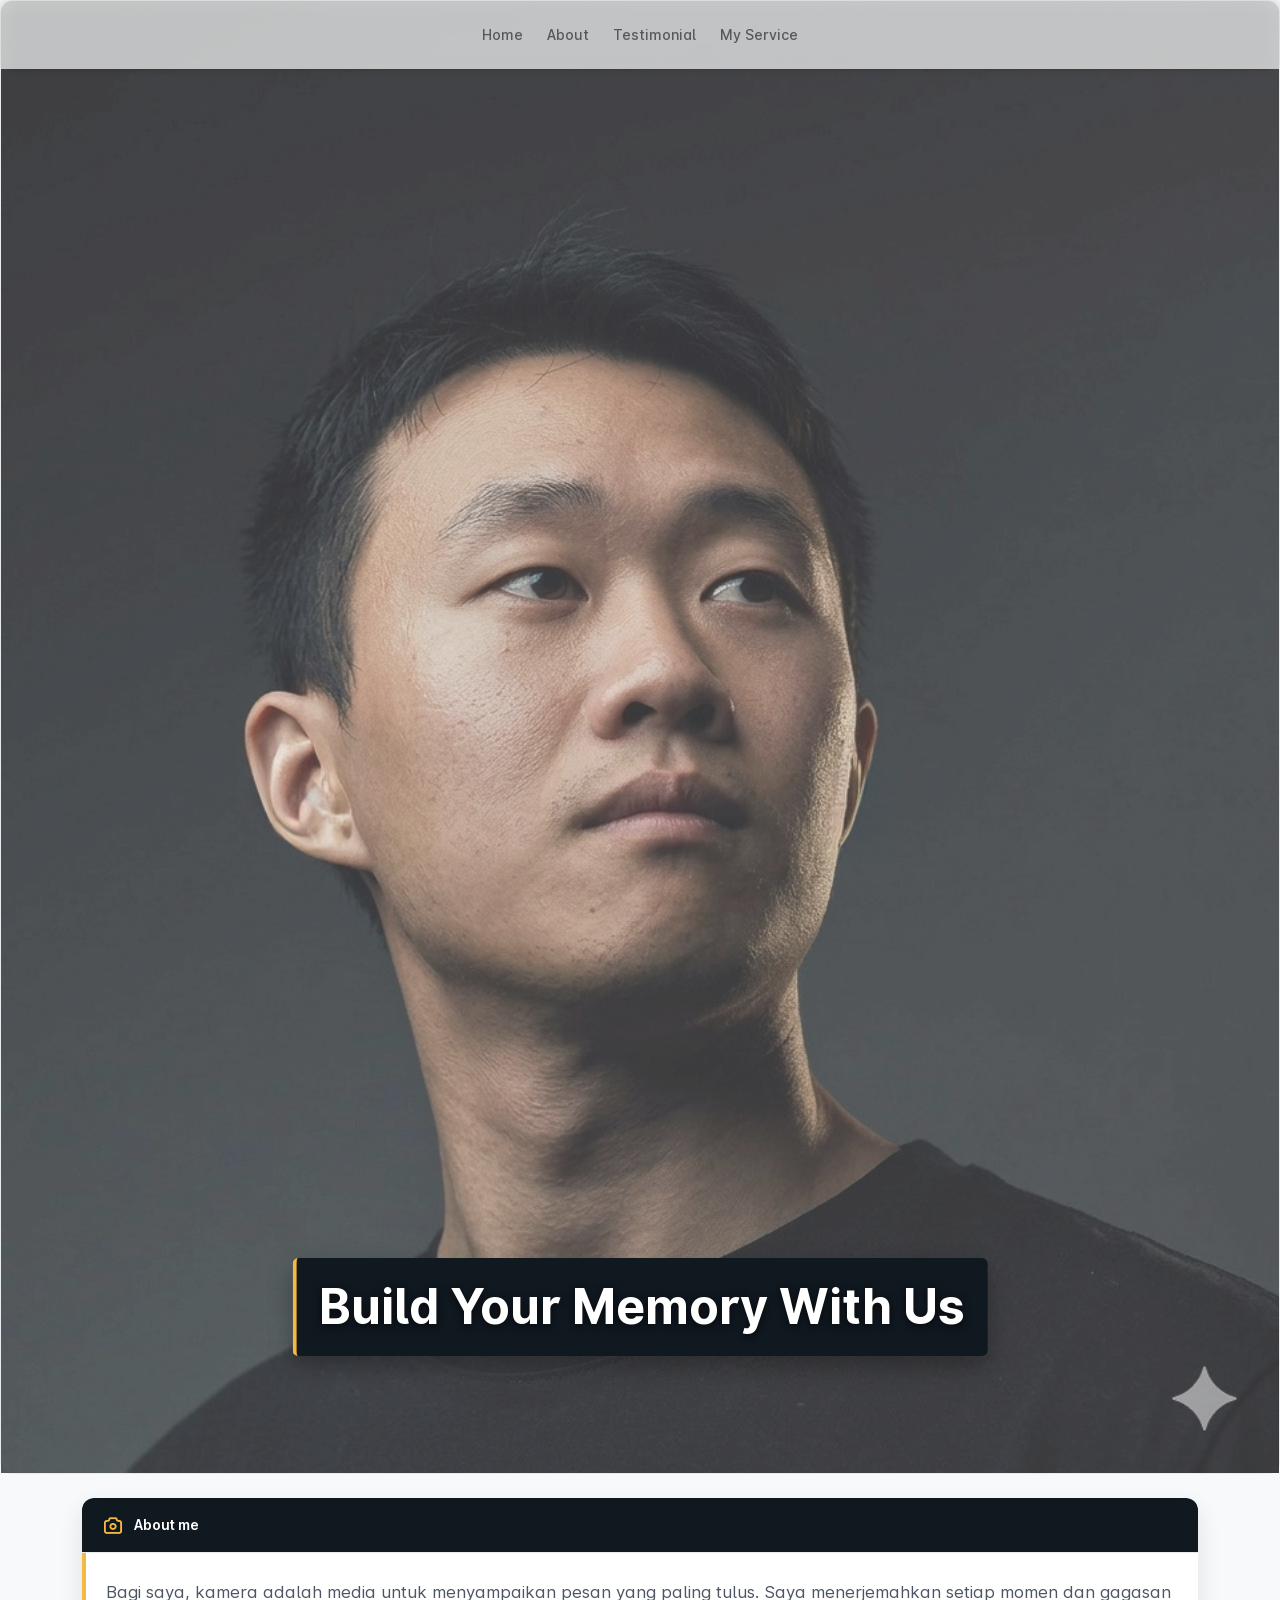
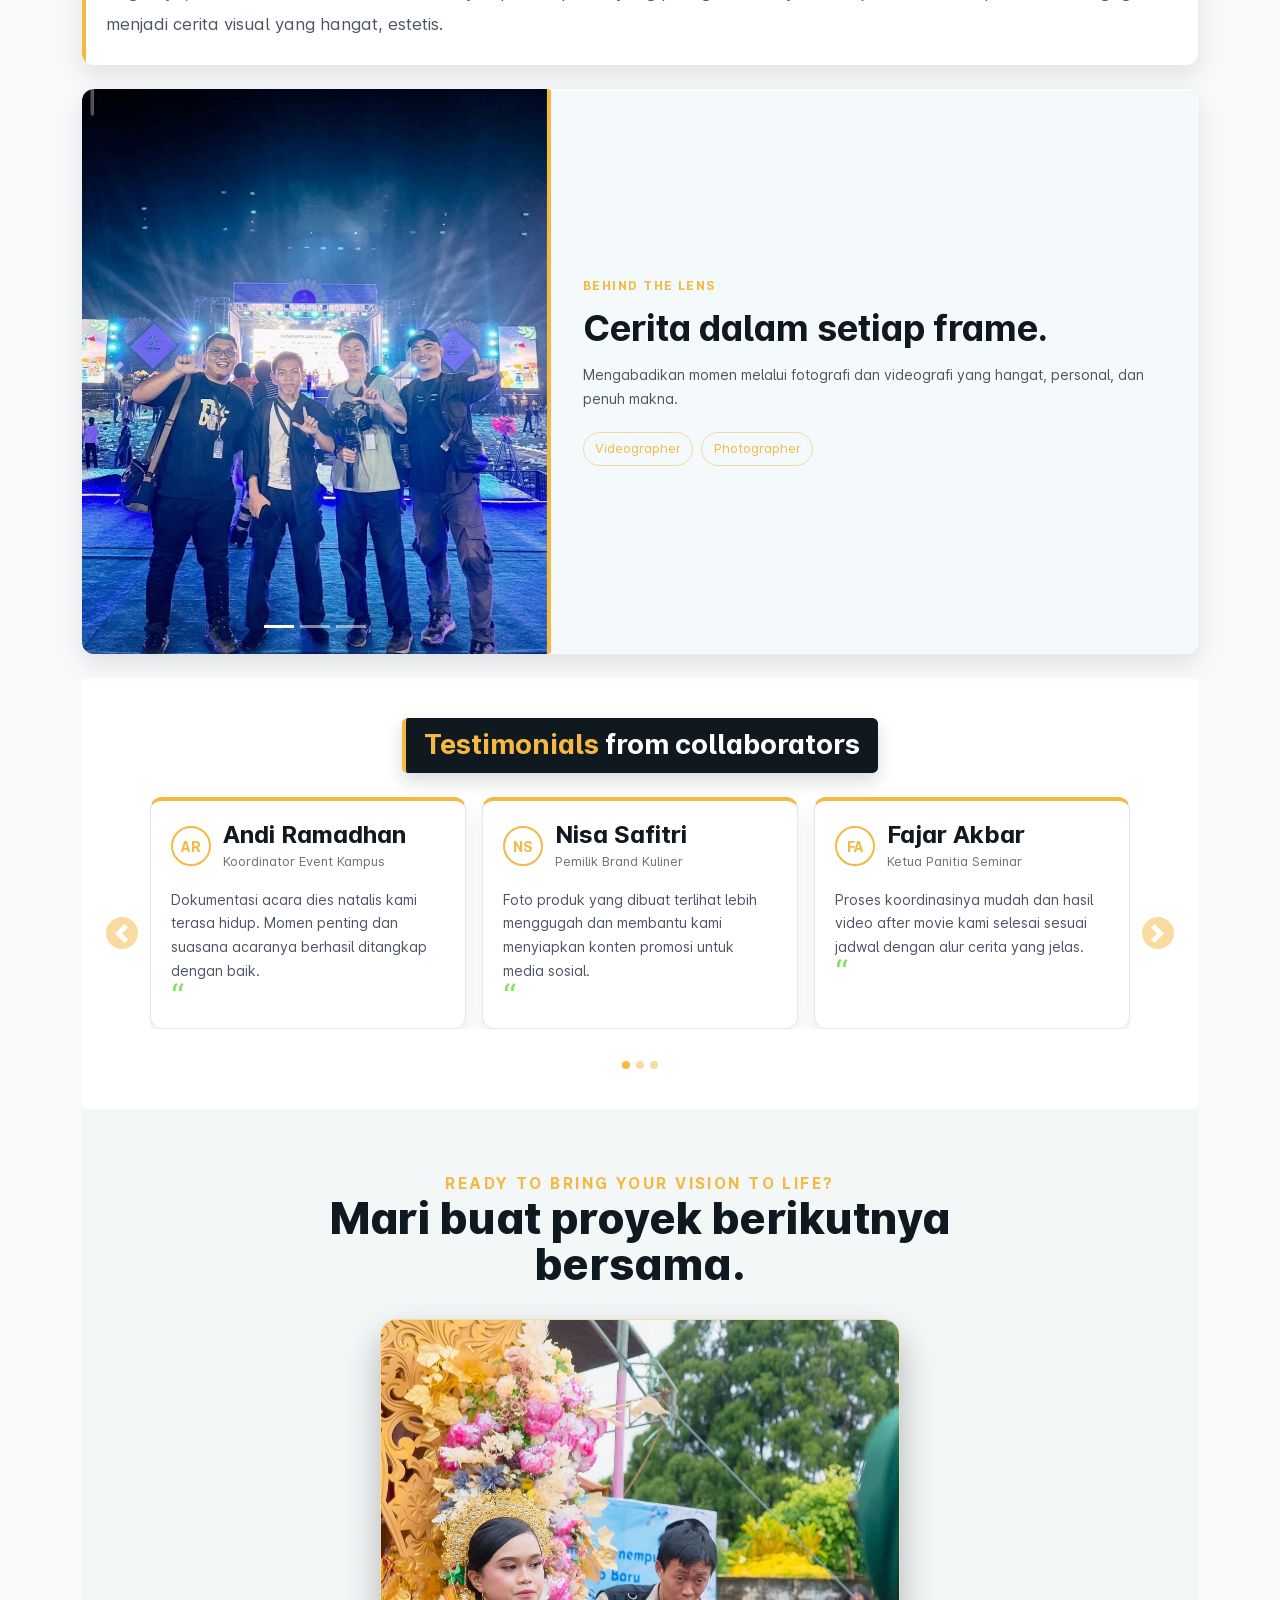
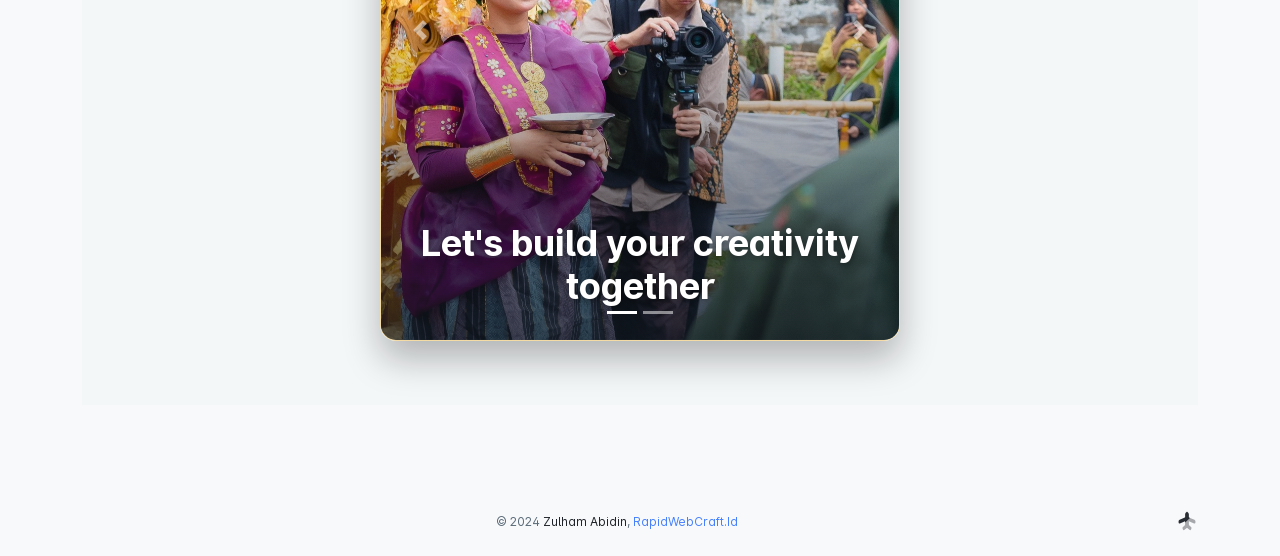
==== index.html @ c65ffa2e "first commit" ====
<!doctype html>
<html lang="id">

<head>
  <title>Mario</title>
  <meta charset="utf-8">
  <meta name="viewport" content="width=device-width,initial-scale=1,user-scalable=0,minimal-ui">
  <meta http-equiv="X-UA-Compatible" content="IE=edge">
  <meta name="author" content="Vidio Grapher Makassar">
  <meta name="author" content="Vidio Grapher Makassar ">
  <meta name="keyword" content="Vidio Grapher Makassar">
  <meta name="keyword" content="Vidio Grapher Makassar ">
  <meta name="keyword" content="Vidio Grapher">
  <link rel="icon" href="assets/images/logo.webp" type="image/x-icon">
  <link href="assets/css/plugins/animate.min.css" rel="stylesheet" type="text/css">
  <link rel="stylesheet" href="assets/fonts/inter/inter.css" id="main-font-link">
  <link rel="stylesheet" href="assets/fonts/tabler-icons.min.css">
  <link rel="stylesheet" href="assets/fonts/feather.css">
  <link rel="stylesheet" href="assets/fonts/fontawesome.css">
  <link rel="stylesheet" href="assets/fonts/material.css">
  <link rel="stylesheet" href="assets/css/style.css" id="main-style-link">
  <link rel="stylesheet" href="assets/css/style-preset.css">
  <link rel="stylesheet" href="assets/css/landing.css">
  <script>
    document.addEventListener("DOMContentLoaded", function () {
      const images = document.querySelectorAll('.col-md-6.col-xl-4 img');
      images.forEach(img => {
        img.setAttribute("loading", "lazy");
      });
    });
  </script>
  <style>
    @media (max-width: 575.98px) {
      .page-header {
        padding: 15px 0px !important;
      }
    }

    @media (max-width: 1024px) {
      .page-header {
        position: relative;
        left: 0;
        top: 0;
        margin-left: 0px;
        margin-right: 10px;
        margin-bottom: 10px;
      }
    }

    @media (min-width: 767px) {
      .custom-height {
        height: 350px;
        object-fit: cover;
      }
    }

    .jumbotron-image {
      position: relative;
      margin-top: 0 !important;
    }

    #home .navbar {
      margin-bottom: 0 !important;
    }

    #home .navbar-brand {
      display: none;
    }

    @media (max-width: 767.98px) {
      #home .navbar-brand {
        display: inline-block;
      }
    }

    .jumbotron-image-text {
      position: absolute;
      bottom: 8%;
      left: 50%;
      transform: translateX(-50%);
      width: max-content;
      max-width: calc(100% - 2rem);
      padding: 0.8rem 1.4rem;
      color: #fff;
      font-size: clamp(1.25rem, 4vw, 3rem);
      font-weight: 700;
      text-align: center;
      text-shadow: 0 2px 8px rgba(0, 0, 0, 0.65);
      background: #101820;
      border-left: 4px solid #f4b942;
      border-radius: 0.35rem;
      box-shadow: 0 10px 24px rgba(0, 0, 0, 0.3);
      z-index: 1;
    }

    .about-card {
      overflow: hidden;
      border: 0;
      box-shadow: 0 10px 24px rgba(16, 24, 32, 0.1);
    }

    .about-card-header {
      justify-content: flex-start !important;
      padding: 1rem 1.25rem;
      background: #101820;
      border-bottom: 0;
    }

    .about-card-title {
      display: inline-flex;
      align-items: center;
      gap: 0.6rem;
      margin: 0;
      color: #fff;
      font-size: 1.25rem;
    }

    .about-card-title .ti {
      color: #f4b942;
      font-size: 1.35rem;
    }

    .about-card-body {
      padding: 1.5rem 1.25rem;
      border-left: 4px solid #f4b942;
    }

    .about-card-copy {
      margin: 0;
      color: #4b5563;
      font-size: 1.05rem;
      line-height: 1.9;
      text-align: left;
    }

    .picture-card {
      overflow: hidden;
      border: 0;
      box-shadow: 0 10px 24px rgba(16, 24, 32, 0.1);
    }

    .picture-card-image {
      width: 100%;
      height: 100%;
      min-height: 280px;
      object-fit: cover;
    }

    .picture-card-carousel,
    .picture-card-carousel .carousel-inner,
    .picture-card-carousel .carousel-item {
      height: 100%;
      min-height: 280px;
    }

    .picture-card-carousel .carousel-item img {
      width: 100%;
      height: 100%;
      min-height: 280px;
      object-fit: cover;
    }

    .picture-card-content {
      display: flex;
      flex-direction: column;
      justify-content: center;
      height: 100%;
      padding: 2rem;
      background: rgba(238, 247, 250, 0.64);
      border: 1px solid rgba(255, 255, 255, 0.82);
      border-left: 4px solid #f4b942;
      color: #101820;
      box-shadow: inset 0 1px 0 rgba(255, 255, 255, 0.95),
        0 12px 24px rgba(16, 24, 32, 0.12);
      backdrop-filter: blur(16px) saturate(135%);
      -webkit-backdrop-filter: blur(16px) saturate(135%);
    }

    .picture-card-label {
      margin-bottom: 0.75rem;
      color: #f4b942;
      font-size: 0.75rem;
      font-weight: 700;
      letter-spacing: 0.12em;
      text-transform: uppercase;
    }

    .picture-card-title {
      margin-bottom: 0.75rem;
      color: #101820;
      font-size: clamp(1.5rem, 3vw, 2.25rem);
      font-weight: 700;
      line-height: 1.2;
      text-shadow: 0 1px 2px rgba(255, 255, 255, 0.6);
    }

    .picture-card-copy {
      margin-bottom: 1.25rem;
      color: #4b5563;
      line-height: 1.75;
    }

    .picture-card-meta {
      display: flex;
      flex-wrap: wrap;
      gap: 0.5rem;
    }

    .picture-card-meta span {
      padding: 0.4rem 0.7rem;
      border: 1px solid rgba(244, 185, 66, 0.5);
      border-radius: 999px;
      color: #f4b942;
      font-size: 0.8rem;
    }

    .testimonials-section {
      margin-top: 1.5rem;
      padding: 2.5rem 1.25rem;
      background: #fff;
    }

    .testimonials-heading {
      width: fit-content;
      margin: 0 auto 1.5rem;
      padding: 0.7rem 1.1rem;
      color: #fff;
      background: #101820;
      border-left: 4px solid #f4b942;
      border-radius: 0.35rem;
      box-shadow: 0 8px 18px rgba(16, 24, 32, 0.16);
      font-size: clamp(1.15rem, 2.5vw, 1.7rem);
      text-align: center;
    }

    .testimonials-heading span {
      color: #f4b942;
    }

    .testimonial-card {
      height: 100%;
      padding: 1.25rem;
      background: #fff;
      border: 1px solid #e5e7eb;
      border-top: 4px solid #f4b942;
      border-radius: 0.75rem;
      color: #101820;
      box-shadow: 0 8px 20px rgba(16, 24, 32, 0.08);
    }

    .testimonial-card-header {
      display: flex;
      align-items: center;
      gap: 0.75rem;
      margin-bottom: 1rem;
    }

    .testimonial-avatar {
      display: grid;
      place-items: center;
      width: 2.5rem;
      height: 2.5rem;
      border: 2px solid #f4b942;
      border-radius: 50%;
      color: #f4b942;
      font-weight: 700;
    }

    .testimonial-name {
      margin: 0;
      color: #101820;
      font-weight: 700;
    }

    .testimonial-role {
      margin: 0.15rem 0 0;
      color: #6b7280;
      font-size: 0.8rem;
    }

    .testimonial-quote {
      margin: 0;
      color: #4b5563;
      line-height: 1.7;
    }

    .testimonial-mark {
      display: block;
      margin-left: auto;
      color: #7ee35b;
      font-size: 2rem;
      line-height: 0.8;
    }

    .testimonials-carousel {
      padding: 0 3rem 2.5rem;
    }

    .testimonials-carousel .carousel-control-prev,
    .testimonials-carousel .carousel-control-next {
      width: 2.5rem;
    }

    .testimonials-carousel .carousel-control-prev-icon,
    .testimonials-carousel .carousel-control-next-icon {
      width: 2rem;
      height: 2rem;
      padding: 0.4rem;
      background-color: #f4b942;
      background-size: 60%;
      border-radius: 50%;
    }

    .testimonials-carousel .carousel-indicators {
      bottom: 0;
      margin-bottom: 0;
    }

    .testimonials-carousel .carousel-indicators button {
      width: 0.5rem;
      height: 0.5rem;
      border: 0;
      border-radius: 50%;
      background-color: #f4b942;
    }

    .testimonials-carousel .carousel-inner {
      overflow: hidden;
    }

    .testimonials-carousel .carousel-item .row {
      flex-wrap: nowrap;
    }

    .testimonials-carousel .carousel-item .col-md-4 {
      flex: 0 0 100%;
      max-width: 100%;
    }

    @media (min-width: 992px) {
      .testimonials-carousel .carousel-item .col-md-4 {
        flex: 0 0 33.333333%;
        max-width: 33.333333%;
      }
    }

    .mobile-testimonials-carousel {
      display: none;
    }

    @media (max-width: 991.98px) {
      #testimonialsCarousel {
        display: none;
      }

      .mobile-testimonials-carousel {
        display: block;
      }
    }

    .mobile-testimonials-carousel .testimonial-card {
      width: 100%;
    }

    .creative-section {
      position: relative;
      padding: 4rem 1.25rem;
      text-align: center;
      background: #f4f7f8;
    }

    .creative-intro {
      max-width: 720px;
      margin: 0 auto 2rem;
      color: #101820;
      font-size: 2.75rem;
      font-weight: 800;
      line-height: 1.05;
      letter-spacing: 0.01em;
    }

    .creative-intro span {
      display: block;
      color: #f4b942;
      font-size: 0.95rem;
      font-weight: 700;
      letter-spacing: 0.16em;
      line-height: 1.4;
      text-transform: uppercase;
    }

    .creative-visual {
      position: relative;
      width: min(100%, 520px);
      margin: 0 auto;
      overflow: hidden;
      border: 1px solid rgba(244, 185, 66, 0.45);
      border-radius: 1rem;
      box-shadow: 0 18px 36px rgba(0, 0, 0, 0.28);
    }

    .creative-visual img {
      display: block;
      width: 100%;
      height: 620px;
      object-fit: cover;
    }

    .creative-carousel,
    .creative-carousel .carousel-inner,
    .creative-carousel .carousel-item {
      height: 100%;
    }

    .creative-carousel .carousel-item img {
      height: 620px;
    }

    .creative-carousel .carousel-indicators {
      z-index: 2;
    }

    .creative-carousel .carousel-control-prev,
    .creative-carousel .carousel-control-next {
      z-index: 2;
    }

    .creative-visual::after {
      position: absolute;
      inset: 45% 0 0;
      background: linear-gradient(transparent, rgba(16, 24, 32, 0.72));
      content: '';
    }

    .creative-caption {
      position: absolute;
      right: 1rem;
      bottom: 1.5rem;
      left: 1rem;
      z-index: 1;
      color: #fff;
      font-size: 2.25rem;
      font-weight: 700;
      line-height: 1.2;
      text-shadow: 0 2px 8px rgba(0, 0, 0, 0.5);
    }

    @media (max-width: 575.98px) {
      .creative-section {
        padding: 2.75rem 1rem;
      }

      .creative-intro {
        font-size: 1.75rem;
      }

      .creative-visual img {
        height: 520px;
      }

      .creative-carousel .carousel-item img {
        height: 520px;
      }

      .creative-caption {
        font-size: 1.55rem;
      }
    }
  </style>

</head>

<body data-pc-preset="preset-1" data-pc-sidebar-caption="true" data-pc-direction="ltr" data-pc-theme_contrast=""
  data-pc-theme="light" class="landing-page">


  <header id="home">
    <nav class="navbar navbar-expand-md navbar-light default mb-0">
      <div class="container">
        <a class="navbar-brand  text-black ps-4 fw-semibold" href="">Mario</a>
        <button class="navbar-toggler rounded" type="button" data-toggle="collapse" data-target="#navbarNav"
          aria-controls="navbarNav" aria-expanded="false" aria-label="Toggle navigation">
          <span class="navbar-toggler-icon"></span>
        </button>

        <div class="collapse navbar-collapse" id="navbarNav">
          <ul class="navbar-nav mx-auto mb-2 mb-lg-0 align-items-center">
            <li class="nav-item px-1"><a class="nav-link" href="index.html">Home</a></li>
            <li class="nav-item px-1"><a class="nav-link" href="#about">About</a></li>
            <li class="nav-item px-1"><a class="nav-link" href="#education">Testimonial</a></li>
            <li class="nav-item px-1"><a class="nav-link" href="#projects">My Service</a></li>
          </ul>
        </div>

      </div>
    </nav>

    <script>
      document.addEventListener("DOMContentLoaded", function () {
        var navToggler = document.querySelector(".navbar-toggler");
        var navbarCollapse = document.querySelector(".navbar-collapse");

        navToggler.addEventListener("click", function () {
          navbarCollapse.classList.toggle("show");
        });
      });
    </script>
  </header>

  <div class="card social-profile jumbotron-image">
    <img src="assets/images/gallery/jumbotron.png" alt="Mario" class="w-80 card-img-top">
    <div class="jumbotron-image-text" id="heroTypingText" aria-live="polite">Build Your Memory With Us</div>
  </div>

  <div class="container">

    <div class="row">

      <div class="col-sm-12">
        <div class="row">
          <div>

            <!-- ===================================== About Me ====================================================== -->
            <div class="card about-card">
              <div class="card-header about-card-header d-flex align-items-center">
                <h5 class="about-card-title"><i class="ti ti-camera"></i>About me</h5>
              </div>
              <div class="card-body about-card-body">
                <p class="about-card-copy">
                  Bagi saya, kamera adalah media untuk menyampaikan pesan yang paling tulus. Saya menerjemahkan setiap
                  momen dan gagasan menjadi cerita visual yang hangat, estetis.
                </p>
              </div>
            </div>
            <!-- ===================================== End About Me============================================================== -->


            <!-- ===================================== Behind the lens ====================================================== -->
            <div class="card picture-card">
              <div class="row g-0 align-items-stretch">
                <div class="col-md-5">
                  <div id="projectImageCarousel" class="carousel slide picture-card-carousel" data-bs-ride="carousel">
                    <div class="carousel-indicators">
                      <button type="button" data-bs-target="#projectImageCarousel" data-bs-slide-to="0" class="active"
                        aria-current="true" aria-label="Slide 1"></button>
                      <button type="button" data-bs-target="#projectImageCarousel" data-bs-slide-to="1"
                        aria-label="Slide 2"></button>
                      <button type="button" data-bs-target="#projectImageCarousel" data-bs-slide-to="2"
                        aria-label="Slide 3"></button>
                    </div>
                    <div class="carousel-inner">
                      <div class="carousel-item active">
                        <img src="assets/images/gallery/jumbotron2.jpg" alt="Pengalaman proyek visual Mario">
                      </div>
                      <div class="carousel-item">
                        <img src="assets/images/gallery/jumbotron2.jpg" alt="Dokumentasi proyek fotografi Mario">
                      </div>
                      <div class="carousel-item">
                        <img src="assets/images/gallery/jumbotron2.jpg" alt="Karya visual Mario">
                      </div>
                    </div>
                    <button class="carousel-control-prev" type="button" data-bs-target="#projectImageCarousel"
                      data-bs-slide="prev" aria-label="Gambar sebelumnya">
                      <span class="carousel-control-prev-icon" aria-hidden="true"></span>
                    </button>
                    <button class="carousel-control-next" type="button" data-bs-target="#projectImageCarousel"
                      data-bs-slide="next" aria-label="Gambar berikutnya">
                      <span class="carousel-control-next-icon" aria-hidden="true"></span>
                    </button>
                  </div>
                </div>
                <div class="col-md-7">
                  <div class="picture-card-content">
                    <div class="picture-card-label">Behind the lens</div>
                    <h2 class="picture-card-title ">Cerita dalam setiap frame.</h2>
                    <p class="picture-card-copy">Mengabadikan momen melalui fotografi dan videografi yang hangat,
                      personal, dan penuh makna.</p>
                    <div class="picture-card-meta">
                      <span>Videographer</span>
                      <span>Photographer</span>
                    </div>
                  </div>
                </div>
              </div>
            </div>
            <!-- ================================= End Behind the lens ======================================================== -->


            <!-- ===================================== Testimonials====================================================== -->
            <section id="education" class="testimonials-section" aria-labelledby="testimonials-title">
              <h2 id="testimonials-title" class="testimonials-heading"><span>Testimonials</span> from collaborators</h2>
              <div id="testimonialsCarousel" class="carousel slide testimonials-carousel" data-bs-ride="carousel">
                <div id="desktopTestimonialsIndicators" class="carousel-indicators"></div>
                <div id="desktopTestimonialsInner" class="carousel-inner">
                </div>
                <button class="carousel-control-prev" type="button" data-bs-target="#testimonialsCarousel"
                  data-bs-slide="prev" aria-label="Testimonials sebelumnya">
                  <span class="carousel-control-prev-icon" aria-hidden="true"></span>
                </button>
                <button class="carousel-control-next" type="button" data-bs-target="#testimonialsCarousel"
                  data-bs-slide="next" aria-label="Testimonials berikutnya">
                  <span class="carousel-control-next-icon" aria-hidden="true"></span>
                </button>
              </div>
              <div id="mobileTestimonialsCarousel"
                class="carousel slide testimonials-carousel mobile-testimonials-carousel" data-bs-ride="carousel"
                data-bs-interval="4500">
                <div id="mobileTestimonialsIndicators" class="carousel-indicators"></div>
                <div id="mobileTestimonialsInner" class="carousel-inner"></div>
                <button class="carousel-control-prev" type="button" data-bs-target="#mobileTestimonialsCarousel"
                  data-bs-slide="prev" aria-label="Testimonials sebelumnya">
                  <span class="carousel-control-prev-icon" aria-hidden="true"></span>
                </button>
                <button class="carousel-control-next" type="button" data-bs-target="#mobileTestimonialsCarousel"
                  data-bs-slide="next" aria-label="Testimonials berikutnya">
                  <span class="carousel-control-next-icon" aria-hidden="true"></span>
                </button>
              </div>
            </section>
            <!-- ================================= End Testimonials ======================================================== -->


            <!-- ===================================== Creative Stories ====================================================== -->
            <section class="creative-section" aria-labelledby="creative-title">
              <p class="creative-intro">
                <span>Ready to bring your vision to life?</span>
                Mari buat proyek berikutnya bersama.
              </p>
              <div class="creative-visual">
                <div id="creativeCarousel" class="carousel slide creative-carousel" data-bs-ride="carousel"
                  data-bs-interval="4500">
                  <div id="creativeIndicators" class="carousel-indicators"></div>
                  <div id="creativeSlides" class="carousel-inner"></div>
                  <button class="carousel-control-prev" type="button" data-bs-target="#creativeCarousel"
                    data-bs-slide="prev" aria-label="Gambar proyek sebelumnya">
                    <span class="carousel-control-prev-icon" aria-hidden="true"></span>
                  </button>
                  <button class="carousel-control-next" type="button" data-bs-target="#creativeCarousel"
                    data-bs-slide="next" aria-label="Gambar proyek berikutnya">
                    <span class="carousel-control-next-icon" aria-hidden="true"></span>
                  </button>
                </div>
                <h2 id="creative-title" class="creative-caption">Let's build your creativity together</h2>
              </div>
            </section>
            <!-- ================================= End Creative Stories ======================================================== -->

          

          </div>
        </div>
      </div>

    </div>

  </div>

  <footer class="footer">
    <div class="container">
      <div class="row align-items-center">
        <div class="col my-1 wow fadeInUp" data-wow-delay="0.4s">
          <p class="mb-0 text-center">
            <span class="text-muted text-sm">© 2024 <a href="https://www.instagram.com/zlhm.a" class="text-dark">Zulham
                Abidin</a>, <span><a
                  href="https://www.instagram.com/rapidwebcraft.id/">RapidWebCraft.Id</a></span></span>
          </p>
        </div>
        <div class="col-auto my-1">
          <ul class="list-inline footer-sos-link mb-0">
            <li class="list-inline-item wow fadeInUp" data-wow-delay="0.4s"><a
                href="https://www.instagram.com/zlhm.a"><svg class="pc-icon">
                  <use xlink:href="#custom-airplane"></use>
                </svg></a>
            </li>
          </ul>
        </div>
      </div>
    </div>
  </footer>

  <script src="assets/js/fonts/custom-font.js"></script>
  <script src="assets/js/pcoded.js"></script>
  <script src="assets/js/component.js"></script>
  <script src="assets/js/plugins/feather.min.js"></script>
  <script src="assets/js/plugins/popper.min.js"></script>
  <script src="assets/js/plugins/simplebar.min.js"></script>
  <script src="assets/js/plugins/bootstrap.min.js"></script>
  <script src="https://code.jquery.com/jquery-3.6.0.min.js"></script>
  <script src="https://cdnjs.cloudflare.com/ajax/libs/twitter-bootstrap/5.3.0/js/bootstrap.bundle.min.js"></script>
  <script src="https://cdn.datatables.net/1.11.5/js/jquery.dataTables.min.js"></script>
  <script src="https://cdn.datatables.net/1.11.5/js/dataTables.bootstrap5.min.js"></script>
  <script>
    var lightboxElement = document.getElementById('lightboxModal');
    var lightboxModal = lightboxElement ? new bootstrap.Modal(lightboxElement) : null;
    var elem = lightboxElement ? document.querySelectorAll('[data-lightbox]') : [];
    for (var j = 0; j < elem.length; j++) {
      elem[j].addEventListener('click', function () {
        var images_path = event.target;
        if (images_path.tagName == 'DIV') {
          images_path = images_path.parentNode;
        }
        if (images_path.tagName == 'I') {
          images_path = images_path.parentNode.parentNode;
        }
        var recipient = images_path.getAttribute('data-lightbox');
        var image = document.querySelector('.modal-image');
        image.setAttribute('src', recipient);
        lightboxModal.show();
      });
    }

    function removeClassByPrefix(node, prefix) {
      for (let i = 0; i < node.classList.length; i++) {
        let value = node.classList[i];
        if (value.startsWith(prefix)) {
          node.classList.remove(value);
        }
      }
    }

    const heroTypingText = document.getElementById('heroTypingText');
    const heroMessages = ['Build Your Memory With Me', 'My Name Is Mario', 'I Am Videographer & Photographer'];
    let heroMessageIndex = 0;
    let heroCharacterIndex = heroMessages[0].length;
    let isDeletingHeroMessage = true;

    function animateHeroMessage() {
      const message = heroMessages[heroMessageIndex];

      if (isDeletingHeroMessage) {
        heroCharacterIndex -= 1;
        heroTypingText.textContent = message.slice(0, heroCharacterIndex);

        if (heroCharacterIndex === 0) {
          isDeletingHeroMessage = false;
          heroMessageIndex = (heroMessageIndex + 1) % heroMessages.length;
        }

        setTimeout(animateHeroMessage, 55);
        return;
      }

      heroCharacterIndex += 1;
      heroTypingText.textContent = heroMessages[heroMessageIndex].slice(0, heroCharacterIndex);

      if (heroCharacterIndex === heroMessages[heroMessageIndex].length) {
        isDeletingHeroMessage = true;
        setTimeout(animateHeroMessage, 2000);
        return;
      }

      setTimeout(animateHeroMessage, 90);
    }

    setTimeout(animateHeroMessage, 5000);

    // Tambahkan testimonial baru dengan satu baris addTestimonial(...).
    const testimonialData = [];

    function addTestimonial(initials, name, role, quote) {
      testimonialData.push({
        initials,
        name,
        role,
        quote
      });
    }

    addTestimonial('AR', 'Andi Ramadhan', 'Koordinator Event Kampus',
      'Dokumentasi acara dies natalis kami terasa hidup. Momen penting dan suasana acaranya berhasil ditangkap dengan baik.'
      );
    addTestimonial('NS', 'Nisa Safitri', 'Pemilik Brand Kuliner',
      'Foto produk yang dibuat terlihat lebih menggugah dan membantu kami menyiapkan konten promosi untuk media sosial.'
      );
    addTestimonial('FA', 'Fajar Akbar', 'Ketua Panitia Seminar',
      'Proses koordinasinya mudah dan hasil video after movie kami selesai sesuai jadwal dengan alur cerita yang jelas.'
      );
    addTestimonial('RM', 'Rina Maharani', 'Marketing UMKM',
      'Mario memahami kebutuhan brand kami dan memberikan arahan saat proses pengambilan gambar sehingga hasilnya lebih terarah.'
      );
    addTestimonial('IP', 'Ilham Pratama', 'Project Coordinator',
      'Hasil dokumentasi proyek terlihat profesional dan seluruh file disusun dengan rapi sehingga mudah digunakan kembali.'
      );
    addTestimonial('SK', 'Salsa Kurnia', 'Content Creator',
      'Editing videonya terasa dinamis, pemilihan musiknya sesuai, dan pesan utama kampanye tetap tersampaikan.');
    addTestimonial('DR', 'Dewi Rahmawati', 'Pengelola Komunitas',
      'Kami terbantu karena setiap momen kegiatan komunitas terdokumentasi dengan natural dan tetap memiliki nilai cerita.'
      );

    const desktopTestimonialsInner = document.getElementById('desktopTestimonialsInner');
    const desktopTestimonialsIndicators = document.getElementById('desktopTestimonialsIndicators');
    const mobileTestimonialsInner = document.getElementById('mobileTestimonialsInner');
    const mobileTestimonialsIndicators = document.getElementById('mobileTestimonialsIndicators');

    function testimonialCardTemplate(testimonial) {
      return `<article class="testimonial-card">
        <div class="testimonial-card-header">
          <div class="testimonial-avatar" aria-hidden="true">${testimonial.initials}</div>
          <div>
            <h3 class="testimonial-name">${testimonial.name}</h3>
            <p class="testimonial-role">${testimonial.role}</p>
          </div>
        </div>
        <p class="testimonial-quote">${testimonial.quote}</p>
        <span class="testimonial-mark" aria-hidden="true">“</span>
      </article>`;
    }

    function addCarouselIndicator(container, target, index, label) {
      const indicator = document.createElement('button');
      indicator.type = 'button';
      indicator.dataset.bsTarget = target;
      indicator.dataset.bsSlideTo = index;
      indicator.setAttribute('aria-label', `${label} slide ${index + 1}`);
      if (index === 0) {
        indicator.classList.add('active');
        indicator.setAttribute('aria-current', 'true');
      }
      container.appendChild(indicator);
    }

    desktopTestimonialsInner.innerHTML = '';
    desktopTestimonialsIndicators.innerHTML = '';
    mobileTestimonialsInner.innerHTML = '';
    mobileTestimonialsIndicators.innerHTML = '';

    for (let index = 0; index < testimonialData.length; index += 3) {
      const slide = document.createElement('div');
      slide.className = `carousel-item${index === 0 ? ' active' : ''}`;
      slide.innerHTML = `<div class="row g-3">${testimonialData.slice(index, index + 3)
        .map(testimonial => `<div class="col-md-4">${testimonialCardTemplate(testimonial)}</div>`).join('')}</div>`;
      desktopTestimonialsInner.appendChild(slide);
      addCarouselIndicator(desktopTestimonialsIndicators, '#testimonialsCarousel', index / 3, 'Testimonials');
    }

    testimonialData.forEach((testimonial, index) => {
      const slide = document.createElement('div');
      slide.className = `carousel-item${index === 0 ? ' active' : ''}`;
      slide.innerHTML = testimonialCardTemplate(testimonial);
      mobileTestimonialsInner.appendChild(slide);
      addCarouselIndicator(mobileTestimonialsIndicators, '#mobileTestimonialsCarousel', index, 'Testimonials');
    });

    // Tambahkan gambar Creative Stories baru cukup dengan satu baris addCreativeImage(...).
    const creativeImages = [];
    function addCreativeImage(source, alt) {
      creativeImages.push({ source, alt });
    }

    addCreativeImage('assets/images/gallery/jumbotron3.jpg', 'Dokumentasi proyek videografi Mario');
    addCreativeImage('assets/images/gallery/jumbotron2.jpg', 'Dokumentasi proyek videografi Mario');

    const creativeSlides = document.getElementById('creativeSlides');
    const creativeIndicators = document.getElementById('creativeIndicators');

    creativeImages.forEach((image, index) => {
      const slide = document.createElement('div');
      slide.className = `carousel-item${index === 0 ? ' active' : ''}`;
      slide.innerHTML = `<img src="${image.source}" alt="${image.alt}">`;
      creativeSlides.appendChild(slide);
      addCarouselIndicator(creativeIndicators, '#creativeCarousel', index, 'Creative Stories');
    });
  </script>


  <script>
    document.addEventListener("DOMContentLoaded", function () {
      const images = document.querySelectorAll('.col-md-6.col-xl-4 img');
      images.forEach(img => {
        img.setAttribute("loading", "lazy");
      });
    });


    function toggleAccordion(id, btn) {

      // Tutup accordion lain yang sedang terbuka
      document.querySelectorAll('#accordionExample .accordion-collapse.show')
        .forEach(el => {
          if (el.id !== id) {
            bootstrap.Collapse.getOrCreateInstance(el).hide();

            const b = el.previousElementSibling
              .querySelector('.accordion-button');

            b.classList.add('collapsed');
            b.setAttribute('aria-expanded', 'false');
          }
        });

      // Toggle accordion yang diklik
      const el = document.getElementById(id);
      const instance = bootstrap.Collapse.getOrCreateInstance(el);

      if (el.classList.contains('show')) {
        instance.hide();
        btn.classList.add('collapsed');
        btn.setAttribute('aria-expanded', 'false');
      } else {
        instance.show();
        btn.classList.remove('collapsed');
        btn.setAttribute('aria-expanded', 'true');
      }
    }
  </script>

  <script type="text/javascript">
    var sc_project = 13083618;
    var sc_invisible = 1;
    var sc_security = "ec03a335";
  </script>


</body>

</html>
---- assets/fonts/inter/inter.css ----
@font-face {
  font-family: 'Inter var';
  font-weight: 100 900;
  font-display: swap;
  font-style: normal;
  font-named-instance: 'Regular';
  src: url('Inter-roman.var32a8.woff2') format('woff2');
}

@font-face {
  font-family: 'Inter var';
  font-weight: 100 900;
  font-display: swap;
  font-style: italic;
  font-named-instance: 'Italic';
  src: url('Inter-italic.var32a8.woff2') format('woff2');
}
---- assets/fonts/feather.css ----
@font-face {
  font-family: 'feather';
  src: url('feather/feathere8ab.eot'); /* IE9*/
  src: url('feather/feathere8ab.eot#iefix') format('embedded-opentype'),
    /* IE6-IE8 */ url('feather/feathere8ab.woff') format('woff'),
    /* chrome, firefox */ url('feather/feathere8ab.ttf') format('truetype'),
    /* chrome, firefox, opera, Safari, Android, iOS 4.2+*/ url('feather/feathere8ab.svg#feather') format('svg'); /* iOS 4.1- */
}

.feather {
  /* use !important to prevent issues with browser extensions that change fonts */
  font-family: 'feather' !important;
  speak: none;
  font-style: normal;
  font-weight: normal;
  font-variant: normal;
  text-transform: none;
  line-height: 1;

  /* Better Font Rendering =========== */
  -webkit-font-smoothing: antialiased;
  -moz-osx-font-smoothing: grayscale;
}

.icon-alert-octagon:before {
  content: '\e81b';
}

.icon-alert-circle:before {
  content: '\e81c';
}

.icon-activity:before {
  content: '\e81d';
}

.icon-alert-triangle:before {
  content: '\e81e';
}

.icon-align-center:before {
  content: '\e81f';
}

.icon-airplay:before {
  content: '\e820';
}

.icon-align-justify:before {
  content: '\e821';
}

.icon-align-left:before {
  content: '\e822';
}

.icon-align-right:before {
  content: '\e823';
}

.icon-arrow-down-left:before {
  content: '\e824';
}

.icon-arrow-down-right:before {
  content: '\e825';
}

.icon-anchor:before {
  content: '\e826';
}

.icon-aperture:before {
  content: '\e827';
}

.icon-arrow-left:before {
  content: '\e828';
}

.icon-arrow-right:before {
  content: '\e829';
}

.icon-arrow-down:before {
  content: '\e82a';
}

.icon-arrow-up-left:before {
  content: '\e82b';
}

.icon-arrow-up-right:before {
  content: '\e82c';
}

.icon-arrow-up:before {
  content: '\e82d';
}

.icon-award:before {
  content: '\e82e';
}

.icon-bar-chart:before {
  content: '\e82f';
}

.icon-at-sign:before {
  content: '\e830';
}

.icon-bar-chart-2:before {
  content: '\e831';
}

.icon-battery-charging:before {
  content: '\e832';
}

.icon-bell-off:before {
  content: '\e833';
}

.icon-battery:before {
  content: '\e834';
}

.icon-bluetooth:before {
  content: '\e835';
}

.icon-bell:before {
  content: '\e836';
}

.icon-book:before {
  content: '\e837';
}

.icon-briefcase:before {
  content: '\e838';
}

.icon-camera-off:before {
  content: '\e839';
}

.icon-calendar:before {
  content: '\e83a';
}

.icon-bookmark:before {
  content: '\e83b';
}

.icon-box:before {
  content: '\e83c';
}

.icon-camera:before {
  content: '\e83d';
}

.icon-check-circle:before {
  content: '\e83e';
}

.icon-check:before {
  content: '\e83f';
}

.icon-check-square:before {
  content: '\e840';
}

.icon-cast:before {
  content: '\e841';
}

.icon-chevron-down:before {
  content: '\e842';
}

.icon-chevron-left:before {
  content: '\e843';
}

.icon-chevron-right:before {
  content: '\e844';
}

.icon-chevron-up:before {
  content: '\e845';
}

.icon-chevrons-down:before {
  content: '\e846';
}

.icon-chevrons-right:before {
  content: '\e847';
}

.icon-chevrons-up:before {
  content: '\e848';
}

.icon-chevrons-left:before {
  content: '\e849';
}

.icon-circle:before {
  content: '\e84a';
}

.icon-clipboard:before {
  content: '\e84b';
}

.icon-chrome:before {
  content: '\e84c';
}

.icon-clock:before {
  content: '\e84d';
}

.icon-cloud-lightning:before {
  content: '\e84e';
}

.icon-cloud-drizzle:before {
  content: '\e84f';
}

.icon-cloud-rain:before {
  content: '\e850';
}

.icon-cloud-off:before {
  content: '\e851';
}

.icon-codepen:before {
  content: '\e852';
}

.icon-cloud-snow:before {
  content: '\e853';
}

.icon-compass:before {
  content: '\e854';
}

.icon-copy:before {
  content: '\e855';
}

.icon-corner-down-right:before {
  content: '\e856';
}

.icon-corner-down-left:before {
  content: '\e857';
}

.icon-corner-left-down:before {
  content: '\e858';
}

.icon-corner-left-up:before {
  content: '\e859';
}

.icon-corner-up-left:before {
  content: '\e85a';
}

.icon-corner-up-right:before {
  content: '\e85b';
}

.icon-corner-right-down:before {
  content: '\e85c';
}

.icon-corner-right-up:before {
  content: '\e85d';
}

.icon-cpu:before {
  content: '\e85e';
}

.icon-credit-card:before {
  content: '\e85f';
}

.icon-crosshair:before {
  content: '\e860';
}

.icon-disc:before {
  content: '\e861';
}

.icon-delete:before {
  content: '\e862';
}

.icon-download-cloud:before {
  content: '\e863';
}

.icon-download:before {
  content: '\e864';
}

.icon-droplet:before {
  content: '\e865';
}

.icon-edit-2:before {
  content: '\e866';
}

.icon-edit:before {
  content: '\e867';
}

.icon-edit-1:before {
  content: '\e868';
}

.icon-external-link:before {
  content: '\e869';
}

.icon-eye:before {
  content: '\e86a';
}

.icon-feather:before {
  content: '\e86b';
}

.icon-facebook:before {
  content: '\e86c';
}

.icon-file-minus:before {
  content: '\e86d';
}

.icon-eye-off:before {
  content: '\e86e';
}

.icon-fast-forward:before {
  content: '\e86f';
}

.icon-file-text:before {
  content: '\e870';
}

.icon-film:before {
  content: '\e871';
}

.icon-file:before {
  content: '\e872';
}

.icon-file-plus:before {
  content: '\e873';
}

.icon-folder:before {
  content: '\e874';
}

.icon-filter:before {
  content: '\e875';
}

.icon-flag:before {
  content: '\e876';
}

.icon-globe:before {
  content: '\e877';
}

.icon-grid:before {
  content: '\e878';
}

.icon-heart:before {
  content: '\e879';
}

.icon-home:before {
  content: '\e87a';
}

.icon-github:before {
  content: '\e87b';
}

.icon-image:before {
  content: '\e87c';
}

.icon-inbox:before {
  content: '\e87d';
}

.icon-layers:before {
  content: '\e87e';
}

.icon-info:before {
  content: '\e87f';
}

.icon-instagram:before {
  content: '\e880';
}

.icon-layout:before {
  content: '\e881';
}

.icon-link-2:before {
  content: '\e882';
}

.icon-life-buoy:before {
  content: '\e883';
}

.icon-link:before {
  content: '\e884';
}

.icon-log-in:before {
  content: '\e885';
}

.icon-list:before {
  content: '\e886';
}

.icon-lock:before {
  content: '\e887';
}

.icon-log-out:before {
  content: '\e888';
}

.icon-loader:before {
  content: '\e889';
}

.icon-mail:before {
  content: '\e88a';
}

.icon-maximize-2:before {
  content: '\e88b';
}

.icon-map:before {
  content: '\e88c';
}

.icon-map-pin:before {
  content: '\e88e';
}

.icon-menu:before {
  content: '\e88f';
}

.icon-message-circle:before {
  content: '\e890';
}

.icon-message-square:before {
  content: '\e891';
}

.icon-minimize-2:before {
  content: '\e892';
}

.icon-mic-off:before {
  content: '\e893';
}

.icon-minus-circle:before {
  content: '\e894';
}

.icon-mic:before {
  content: '\e895';
}

.icon-minus-square:before {
  content: '\e896';
}

.icon-minus:before {
  content: '\e897';
}

.icon-moon:before {
  content: '\e898';
}

.icon-monitor:before {
  content: '\e899';
}

.icon-more-vertical:before {
  content: '\e89a';
}

.icon-more-horizontal:before {
  content: '\e89b';
}

.icon-move:before {
  content: '\e89c';
}

.icon-music:before {
  content: '\e89d';
}

.icon-navigation-2:before {
  content: '\e89e';
}

.icon-navigation:before {
  content: '\e89f';
}

.icon-octagon:before {
  content: '\e8a0';
}

.icon-package:before {
  content: '\e8a1';
}

.icon-pause-circle:before {
  content: '\e8a2';
}

.icon-pause:before {
  content: '\e8a3';
}

.icon-percent:before {
  content: '\e8a4';
}

.icon-phone-call:before {
  content: '\e8a5';
}

.icon-phone-forwarded:before {
  content: '\e8a6';
}

.icon-phone-missed:before {
  content: '\e8a7';
}

.icon-phone-off:before {
  content: '\e8a8';
}

.icon-phone-incoming:before {
  content: '\e8a9';
}

.icon-phone:before {
  content: '\e8aa';
}

.icon-phone-outgoing:before {
  content: '\e8ab';
}

.icon-pie-chart:before {
  content: '\e8ac';
}

.icon-play-circle:before {
  content: '\e8ad';
}

.icon-play:before {
  content: '\e8ae';
}

.icon-plus-square:before {
  content: '\e8af';
}

.icon-plus-circle:before {
  content: '\e8b0';
}

.icon-plus:before {
  content: '\e8b1';
}

.icon-pocket:before {
  content: '\e8b2';
}

.icon-printer:before {
  content: '\e8b3';
}

.icon-power:before {
  content: '\e8b4';
}

.icon-radio:before {
  content: '\e8b5';
}

.icon-repeat:before {
  content: '\e8b6';
}

.icon-refresh-ccw:before {
  content: '\e8b7';
}

.icon-rewind:before {
  content: '\e8b8';
}

.icon-rotate-ccw:before {
  content: '\e8b9';
}

.icon-refresh-cw:before {
  content: '\e8ba';
}

.icon-rotate-cw:before {
  content: '\e8bb';
}

.icon-save:before {
  content: '\e8bc';
}

.icon-search:before {
  content: '\e8bd';
}

.icon-server:before {
  content: '\e8be';
}

.icon-scissors:before {
  content: '\e8bf';
}

.icon-share-2:before {
  content: '\e8c0';
}

.icon-share:before {
  content: '\e8c1';
}

.icon-shield:before {
  content: '\e8c2';
}

.icon-settings:before {
  content: '\e8c3';
}

.icon-skip-back:before {
  content: '\e8c4';
}

.icon-shuffle:before {
  content: '\e8c5';
}

.icon-sidebar:before {
  content: '\e8c6';
}

.icon-skip-forward:before {
  content: '\e8c7';
}

.icon-slack:before {
  content: '\e8c8';
}

.icon-slash:before {
  content: '\e8c9';
}

.icon-smartphone:before {
  content: '\e8ca';
}

.icon-square:before {
  content: '\e8cb';
}

.icon-speaker:before {
  content: '\e8cc';
}

.icon-star:before {
  content: '\e8cd';
}

.icon-stop-circle:before {
  content: '\e8ce';
}

.icon-sun:before {
  content: '\e8cf';
}

.icon-sunrise:before {
  content: '\e8d0';
}

.icon-tablet:before {
  content: '\e8d1';
}

.icon-tag:before {
  content: '\e8d2';
}

.icon-sunset:before {
  content: '\e8d3';
}

.icon-target:before {
  content: '\e8d4';
}

.icon-thermometer:before {
  content: '\e8d5';
}

.icon-thumbs-up:before {
  content: '\e8d6';
}

.icon-thumbs-down:before {
  content: '\e8d7';
}

.icon-toggle-left:before {
  content: '\e8d8';
}

.icon-toggle-right:before {
  content: '\e8d9';
}

.icon-trash-2:before {
  content: '\e8da';
}

.icon-trash:before {
  content: '\e8db';
}

.icon-trending-up:before {
  content: '\e8dc';
}

.icon-trending-down:before {
  content: '\e8dd';
}

.icon-triangle:before {
  content: '\e8de';
}

.icon-type:before {
  content: '\e8df';
}

.icon-twitter:before {
  content: '\e8e0';
}

.icon-upload:before {
  content: '\e8e1';
}

.icon-umbrella:before {
  content: '\e8e2';
}

.icon-upload-cloud:before {
  content: '\e8e3';
}

.icon-unlock:before {
  content: '\e8e4';
}

.icon-user-check:before {
  content: '\e8e5';
}

.icon-user-minus:before {
  content: '\e8e6';
}

.icon-user-plus:before {
  content: '\e8e7';
}

.icon-user-x:before {
  content: '\e8e8';
}

.icon-user:before {
  content: '\e8e9';
}

.icon-users:before {
  content: '\e8ea';
}

.icon-video-off:before {
  content: '\e8eb';
}

.icon-video:before {
  content: '\e8ec';
}

.icon-voicemail:before {
  content: '\e8ed';
}

.icon-volume-x:before {
  content: '\e8ee';
}

.icon-volume-2:before {
  content: '\e8ef';
}

.icon-volume-1:before {
  content: '\e8f0';
}

.icon-volume:before {
  content: '\e8f1';
}

.icon-watch:before {
  content: '\e8f2';
}

.icon-wifi:before {
  content: '\e8f3';
}

.icon-x-square:before {
  content: '\e8f4';
}

.icon-wind:before {
  content: '\e8f5';
}

.icon-x:before {
  content: '\e8f6';
}

.icon-x-circle:before {
  content: '\e8f7';
}

.icon-zap:before {
  content: '\e8f8';
}

.icon-zoom-in:before {
  content: '\e8f9';
}

.icon-zoom-out:before {
  content: '\e8fa';
}

.icon-command:before {
  content: '\e8fb';
}

.icon-cloud:before {
  content: '\e8fc';
}

.icon-hash:before {
  content: '\e8fd';
}

.icon-headphones:before {
  content: '\e8fe';
}

.icon-underline:before {
  content: '\e8ff';
}

.icon-italic:before {
  content: '\e900';
}

.icon-bold:before {
  content: '\e901';
}

.icon-crop:before {
  content: '\e902';
}

.icon-help-circle:before {
  content: '\e903';
}

.icon-paperclip:before {
  content: '\e904';
}

.icon-shopping-cart:before {
  content: '\e905';
}

.icon-tv:before {
  content: '\e906';
}

.icon-wifi-off:before {
  content: '\e907';
}

.icon-minimize:before {
  content: '\e88d';
}

.icon-maximize:before {
  content: '\e908';
}

.icon-gitlab:before {
  content: '\e909';
}

.icon-sliders:before {
  content: '\e90a';
}

.icon-star-on:before {
  content: '\e90b';
}

.icon-heart-on:before {
  content: '\e90c';
}

.icon-archive:before {
  content: '\e90d';
}

.icon-arrow-down-circle:before {
  content: '\e90e';
}

.icon-arrow-up-circle:before {
  content: '\e90f';
}

.icon-arrow-left-circle:before {
  content: '\e910';
}

.icon-arrow-right-circle:before {
  content: '\e911';
}

.icon-bar-chart-line-:before {
  content: '\e912';
}

.icon-bar-chart-line:before {
  content: '\e913';
}

.icon-book-open:before {
  content: '\e914';
}

.icon-code:before {
  content: '\e915';
}

.icon-database:before {
  content: '\e916';
}

.icon-dollar-sign:before {
  content: '\e917';
}

.icon-folder-plus:before {
  content: '\e918';
}

.icon-gift:before {
  content: '\e919';
}

.icon-folder-minus:before {
  content: '\e91a';
}

.icon-git-commit:before {
  content: '\e91b';
}

.icon-git-branch:before {
  content: '\e91c';
}

.icon-git-pull-request:before {
  content: '\e91d';
}

.icon-git-merge:before {
  content: '\e91e';
}

.icon-linkedin:before {
  content: '\e91f';
}

.icon-hard-drive:before {
  content: '\e920';
}

.icon-more-vertical-:before {
  content: '\e921';
}

.icon-more-horizontal-:before {
  content: '\e922';
}

.icon-rss:before {
  content: '\e923';
}

.icon-send:before {
  content: '\e924';
}

.icon-shield-off:before {
  content: '\e925';
}

.icon-shopping-bag:before {
  content: '\e926';
}

.icon-terminal:before {
  content: '\e927';
}

.icon-truck:before {
  content: '\e928';
}

.icon-zap-off:before {
  content: '\e929';
}

.icon-youtube:before {
  content: '\e92a';
}
---- assets/fonts/material.css ----
/* fallback */
@font-face {
  font-family: 'Material Icons Two Tone';
  font-style: normal;
  font-weight: 400;
  src: url(material/material.woff2) format('woff2');
}

.material-icons-two-tone {
  font-family: 'Material Icons Two Tone';
  font-weight: normal;
  font-style: normal;
  font-size: 24px;
  line-height: 1;
  letter-spacing: normal;
  text-transform: none;
  display: inline-block;
  white-space: nowrap;
  word-wrap: normal;
  direction: ltr;
  -webkit-font-feature-settings: 'liga';
  -webkit-font-smoothing: antialiased;
}
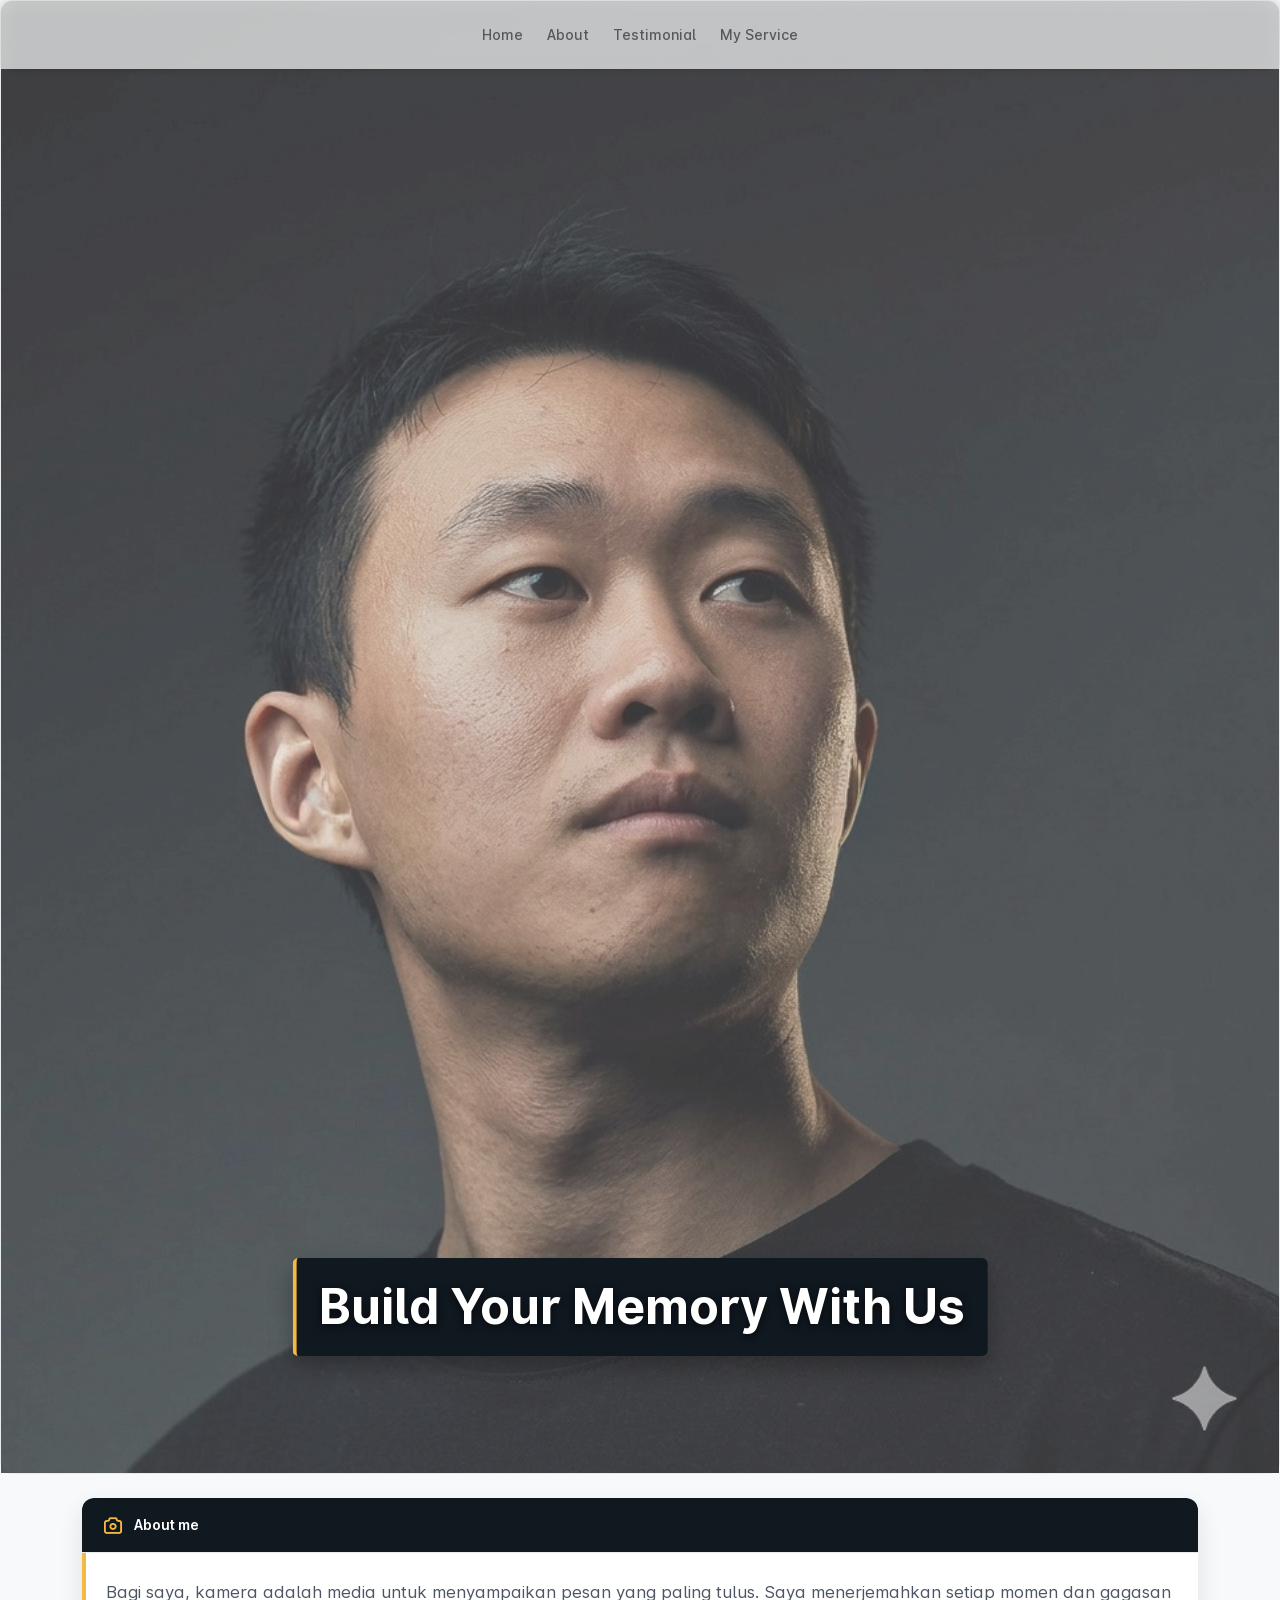
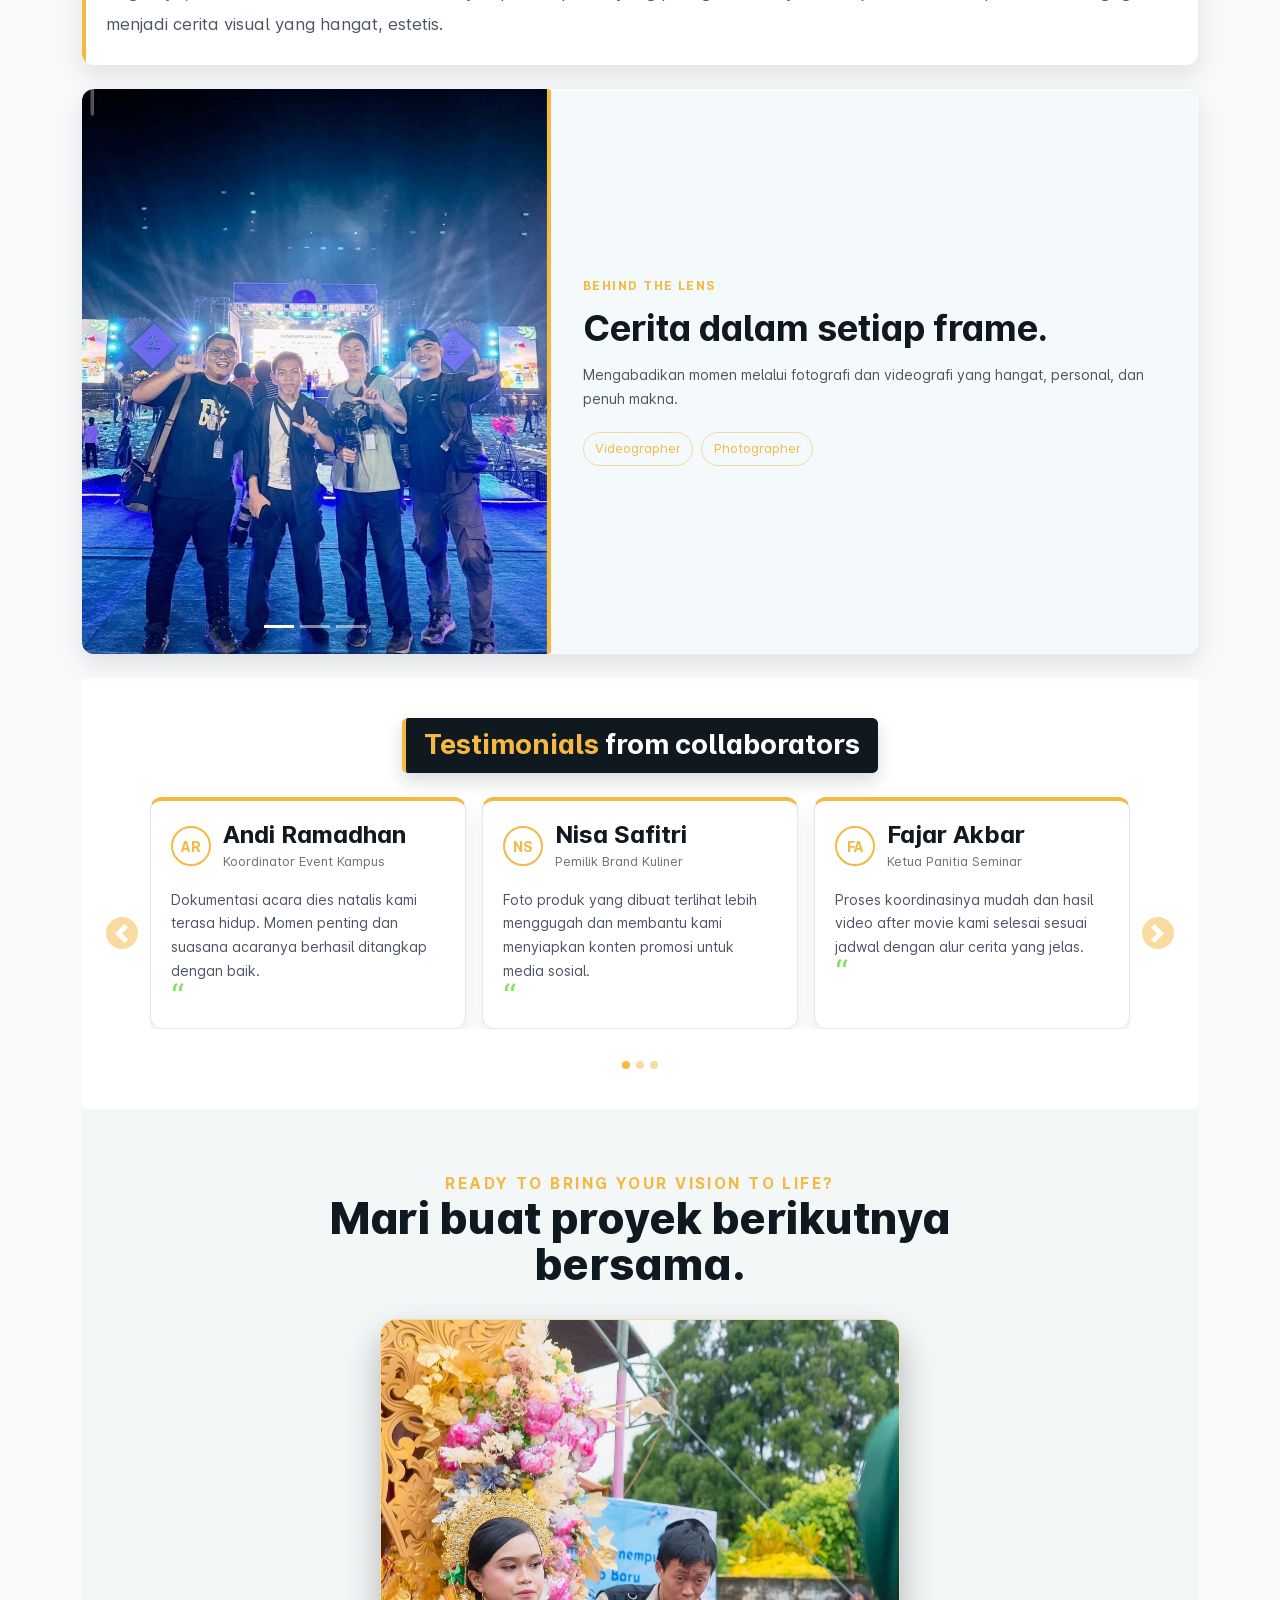
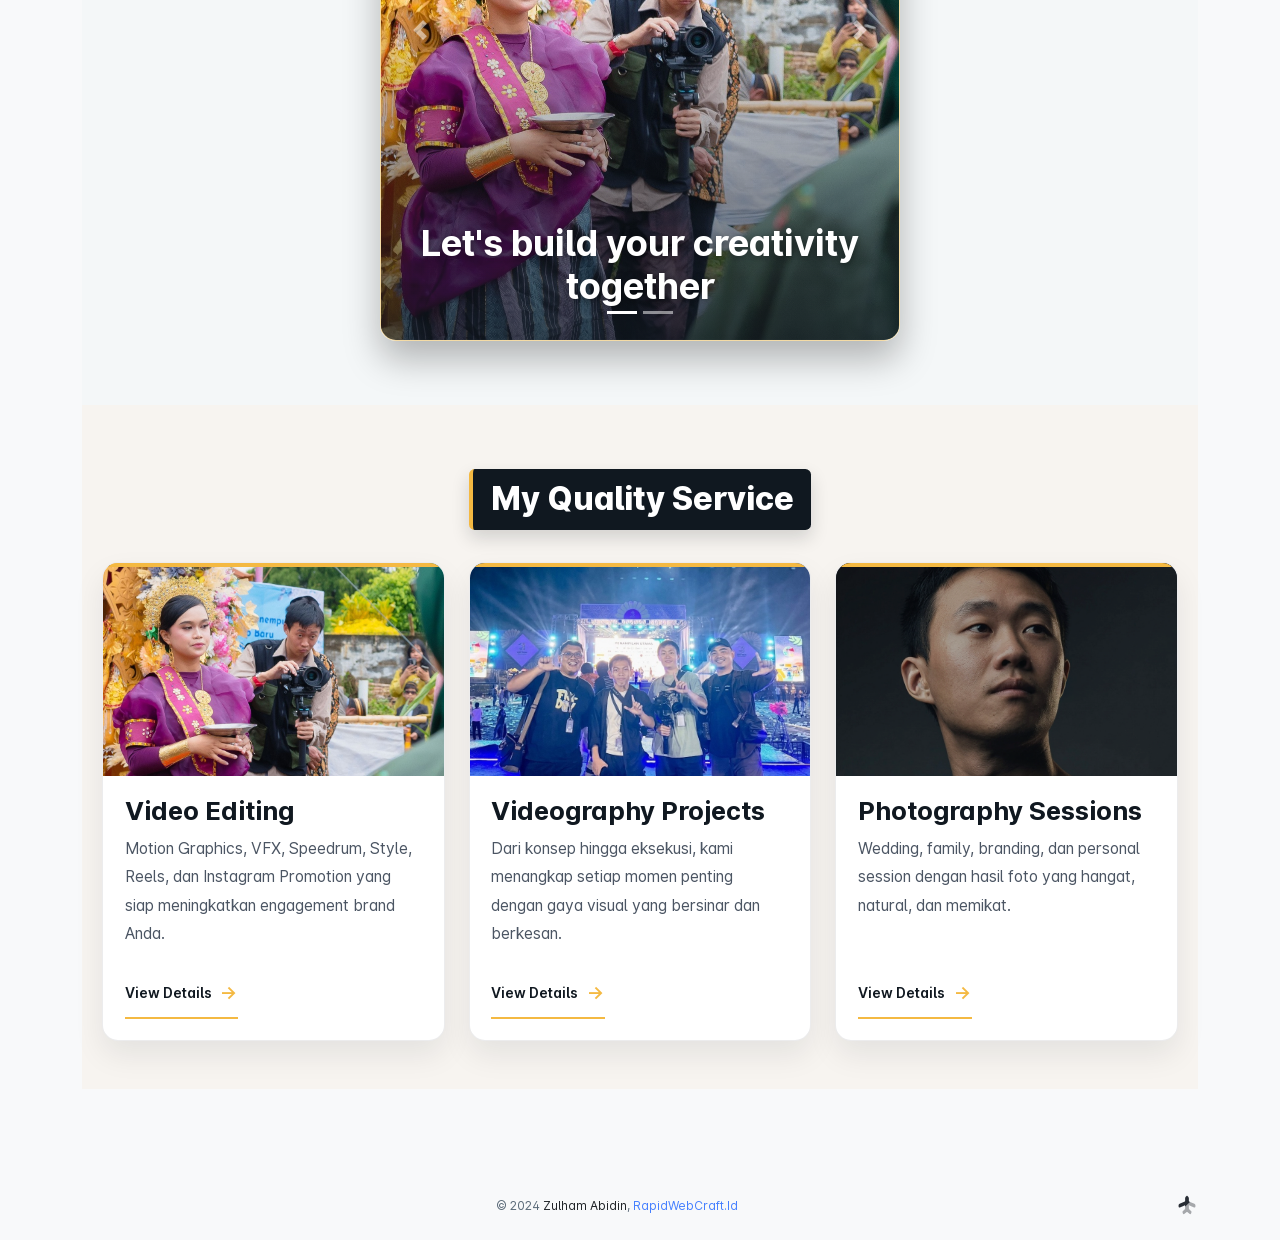
==== commit 17c701bf: "Add service pages and refine portfolio layout" ====
--- a/index.html
+++ b/index.html
@@ -21,6 +21,9 @@
   <link rel="stylesheet" href="assets/css/style.css" id="main-style-link">
   <link rel="stylesheet" href="assets/css/style-preset.css">
   <link rel="stylesheet" href="assets/css/landing.css">
+
+  <link rel="stylesheet" href="assets/css/index.css">
+
   <script>
     document.addEventListener("DOMContentLoaded", function () {
       const images = document.querySelectorAll('.col-md-6.col-xl-4 img');
@@ -29,444 +32,6 @@
       });
     });
   </script>
-  <style>
-    @media (max-width: 575.98px) {
-      .page-header {
-        padding: 15px 0px !important;
-      }
-    }
-
-    @media (max-width: 1024px) {
-      .page-header {
-        position: relative;
-        left: 0;
-        top: 0;
-        margin-left: 0px;
-        margin-right: 10px;
-        margin-bottom: 10px;
-      }
-    }
-
-    @media (min-width: 767px) {
-      .custom-height {
-        height: 350px;
-        object-fit: cover;
-      }
-    }
-
-    .jumbotron-image {
-      position: relative;
-      margin-top: 0 !important;
-    }
-
-    #home .navbar {
-      margin-bottom: 0 !important;
-    }
-
-    #home .navbar-brand {
-      display: none;
-    }
-
-    @media (max-width: 767.98px) {
-      #home .navbar-brand {
-        display: inline-block;
-      }
-    }
-
-    .jumbotron-image-text {
-      position: absolute;
-      bottom: 8%;
-      left: 50%;
-      transform: translateX(-50%);
-      width: max-content;
-      max-width: calc(100% - 2rem);
-      padding: 0.8rem 1.4rem;
-      color: #fff;
-      font-size: clamp(1.25rem, 4vw, 3rem);
-      font-weight: 700;
-      text-align: center;
-      text-shadow: 0 2px 8px rgba(0, 0, 0, 0.65);
-      background: #101820;
-      border-left: 4px solid #f4b942;
-      border-radius: 0.35rem;
-      box-shadow: 0 10px 24px rgba(0, 0, 0, 0.3);
-      z-index: 1;
-    }
-
-    .about-card {
-      overflow: hidden;
-      border: 0;
-      box-shadow: 0 10px 24px rgba(16, 24, 32, 0.1);
-    }
-
-    .about-card-header {
-      justify-content: flex-start !important;
-      padding: 1rem 1.25rem;
-      background: #101820;
-      border-bottom: 0;
-    }
-
-    .about-card-title {
-      display: inline-flex;
-      align-items: center;
-      gap: 0.6rem;
-      margin: 0;
-      color: #fff;
-      font-size: 1.25rem;
-    }
-
-    .about-card-title .ti {
-      color: #f4b942;
-      font-size: 1.35rem;
-    }
-
-    .about-card-body {
-      padding: 1.5rem 1.25rem;
-      border-left: 4px solid #f4b942;
-    }
-
-    .about-card-copy {
-      margin: 0;
-      color: #4b5563;
-      font-size: 1.05rem;
-      line-height: 1.9;
-      text-align: left;
-    }
-
-    .picture-card {
-      overflow: hidden;
-      border: 0;
-      box-shadow: 0 10px 24px rgba(16, 24, 32, 0.1);
-    }
-
-    .picture-card-image {
-      width: 100%;
-      height: 100%;
-      min-height: 280px;
-      object-fit: cover;
-    }
-
-    .picture-card-carousel,
-    .picture-card-carousel .carousel-inner,
-    .picture-card-carousel .carousel-item {
-      height: 100%;
-      min-height: 280px;
-    }
-
-    .picture-card-carousel .carousel-item img {
-      width: 100%;
-      height: 100%;
-      min-height: 280px;
-      object-fit: cover;
-    }
-
-    .picture-card-content {
-      display: flex;
-      flex-direction: column;
-      justify-content: center;
-      height: 100%;
-      padding: 2rem;
-      background: rgba(238, 247, 250, 0.64);
-      border: 1px solid rgba(255, 255, 255, 0.82);
-      border-left: 4px solid #f4b942;
-      color: #101820;
-      box-shadow: inset 0 1px 0 rgba(255, 255, 255, 0.95),
-        0 12px 24px rgba(16, 24, 32, 0.12);
-      backdrop-filter: blur(16px) saturate(135%);
-      -webkit-backdrop-filter: blur(16px) saturate(135%);
-    }
-
-    .picture-card-label {
-      margin-bottom: 0.75rem;
-      color: #f4b942;
-      font-size: 0.75rem;
-      font-weight: 700;
-      letter-spacing: 0.12em;
-      text-transform: uppercase;
-    }
-
-    .picture-card-title {
-      margin-bottom: 0.75rem;
-      color: #101820;
-      font-size: clamp(1.5rem, 3vw, 2.25rem);
-      font-weight: 700;
-      line-height: 1.2;
-      text-shadow: 0 1px 2px rgba(255, 255, 255, 0.6);
-    }
-
-    .picture-card-copy {
-      margin-bottom: 1.25rem;
-      color: #4b5563;
-      line-height: 1.75;
-    }
-
-    .picture-card-meta {
-      display: flex;
-      flex-wrap: wrap;
-      gap: 0.5rem;
-    }
-
-    .picture-card-meta span {
-      padding: 0.4rem 0.7rem;
-      border: 1px solid rgba(244, 185, 66, 0.5);
-      border-radius: 999px;
-      color: #f4b942;
-      font-size: 0.8rem;
-    }
-
-    .testimonials-section {
-      margin-top: 1.5rem;
-      padding: 2.5rem 1.25rem;
-      background: #fff;
-    }
-
-    .testimonials-heading {
-      width: fit-content;
-      margin: 0 auto 1.5rem;
-      padding: 0.7rem 1.1rem;
-      color: #fff;
-      background: #101820;
-      border-left: 4px solid #f4b942;
-      border-radius: 0.35rem;
-      box-shadow: 0 8px 18px rgba(16, 24, 32, 0.16);
-      font-size: clamp(1.15rem, 2.5vw, 1.7rem);
-      text-align: center;
-    }
-
-    .testimonials-heading span {
-      color: #f4b942;
-    }
-
-    .testimonial-card {
-      height: 100%;
-      padding: 1.25rem;
-      background: #fff;
-      border: 1px solid #e5e7eb;
-      border-top: 4px solid #f4b942;
-      border-radius: 0.75rem;
-      color: #101820;
-      box-shadow: 0 8px 20px rgba(16, 24, 32, 0.08);
-    }
-
-    .testimonial-card-header {
-      display: flex;
-      align-items: center;
-      gap: 0.75rem;
-      margin-bottom: 1rem;
-    }
-
-    .testimonial-avatar {
-      display: grid;
-      place-items: center;
-      width: 2.5rem;
-      height: 2.5rem;
-      border: 2px solid #f4b942;
-      border-radius: 50%;
-      color: #f4b942;
-      font-weight: 700;
-    }
-
-    .testimonial-name {
-      margin: 0;
-      color: #101820;
-      font-weight: 700;
-    }
-
-    .testimonial-role {
-      margin: 0.15rem 0 0;
-      color: #6b7280;
-      font-size: 0.8rem;
-    }
-
-    .testimonial-quote {
-      margin: 0;
-      color: #4b5563;
-      line-height: 1.7;
-    }
-
-    .testimonial-mark {
-      display: block;
-      margin-left: auto;
-      color: #7ee35b;
-      font-size: 2rem;
-      line-height: 0.8;
-    }
-
-    .testimonials-carousel {
-      padding: 0 3rem 2.5rem;
-    }
-
-    .testimonials-carousel .carousel-control-prev,
-    .testimonials-carousel .carousel-control-next {
-      width: 2.5rem;
-    }
-
-    .testimonials-carousel .carousel-control-prev-icon,
-    .testimonials-carousel .carousel-control-next-icon {
-      width: 2rem;
-      height: 2rem;
-      padding: 0.4rem;
-      background-color: #f4b942;
-      background-size: 60%;
-      border-radius: 50%;
-    }
-
-    .testimonials-carousel .carousel-indicators {
-      bottom: 0;
-      margin-bottom: 0;
-    }
-
-    .testimonials-carousel .carousel-indicators button {
-      width: 0.5rem;
-      height: 0.5rem;
-      border: 0;
-      border-radius: 50%;
-      background-color: #f4b942;
-    }
-
-    .testimonials-carousel .carousel-inner {
-      overflow: hidden;
-    }
-
-    .testimonials-carousel .carousel-item .row {
-      flex-wrap: nowrap;
-    }
-
-    .testimonials-carousel .carousel-item .col-md-4 {
-      flex: 0 0 100%;
-      max-width: 100%;
-    }
-
-    @media (min-width: 992px) {
-      .testimonials-carousel .carousel-item .col-md-4 {
-        flex: 0 0 33.333333%;
-        max-width: 33.333333%;
-      }
-    }
-
-    .mobile-testimonials-carousel {
-      display: none;
-    }
-
-    @media (max-width: 991.98px) {
-      #testimonialsCarousel {
-        display: none;
-      }
-
-      .mobile-testimonials-carousel {
-        display: block;
-      }
-    }
-
-    .mobile-testimonials-carousel .testimonial-card {
-      width: 100%;
-    }
-
-    .creative-section {
-      position: relative;
-      padding: 4rem 1.25rem;
-      text-align: center;
-      background: #f4f7f8;
-    }
-
-    .creative-intro {
-      max-width: 720px;
-      margin: 0 auto 2rem;
-      color: #101820;
-      font-size: 2.75rem;
-      font-weight: 800;
-      line-height: 1.05;
-      letter-spacing: 0.01em;
-    }
-
-    .creative-intro span {
-      display: block;
-      color: #f4b942;
-      font-size: 0.95rem;
-      font-weight: 700;
-      letter-spacing: 0.16em;
-      line-height: 1.4;
-      text-transform: uppercase;
-    }
-
-    .creative-visual {
-      position: relative;
-      width: min(100%, 520px);
-      margin: 0 auto;
-      overflow: hidden;
-      border: 1px solid rgba(244, 185, 66, 0.45);
-      border-radius: 1rem;
-      box-shadow: 0 18px 36px rgba(0, 0, 0, 0.28);
-    }
-
-    .creative-visual img {
-      display: block;
-      width: 100%;
-      height: 620px;
-      object-fit: cover;
-    }
-
-    .creative-carousel,
-    .creative-carousel .carousel-inner,
-    .creative-carousel .carousel-item {
-      height: 100%;
-    }
-
-    .creative-carousel .carousel-item img {
-      height: 620px;
-    }
-
-    .creative-carousel .carousel-indicators {
-      z-index: 2;
-    }
-
-    .creative-carousel .carousel-control-prev,
-    .creative-carousel .carousel-control-next {
-      z-index: 2;
-    }
-
-    .creative-visual::after {
-      position: absolute;
-      inset: 45% 0 0;
-      background: linear-gradient(transparent, rgba(16, 24, 32, 0.72));
-      content: '';
-    }
-
-    .creative-caption {
-      position: absolute;
-      right: 1rem;
-      bottom: 1.5rem;
-      left: 1rem;
-      z-index: 1;
-      color: #fff;
-      font-size: 2.25rem;
-      font-weight: 700;
-      line-height: 1.2;
-      text-shadow: 0 2px 8px rgba(0, 0, 0, 0.5);
-    }
-
-    @media (max-width: 575.98px) {
-      .creative-section {
-        padding: 2.75rem 1rem;
-      }
-
-      .creative-intro {
-        font-size: 1.75rem;
-      }
-
-      .creative-visual img {
-        height: 520px;
-      }
-
-      .creative-carousel .carousel-item img {
-        height: 520px;
-      }
-
-      .creative-caption {
-        font-size: 1.55rem;
-      }
-    }
-  </style>
 
 </head>
 
@@ -521,7 +86,7 @@
           <div>
 
             <!-- ===================================== About Me ====================================================== -->
-            <div class="card about-card">
+            <div id="about" class="card about-card">
               <div class="card-header about-card-header d-flex align-items-center">
                 <h5 class="about-card-title"><i class="ti ti-camera"></i>About me</h5>
               </div>
@@ -549,16 +114,25 @@
                         aria-label="Slide 3"></button>
                     </div>
                     <div class="carousel-inner">
+                      <!-- Cerita dalam setiap frame. -->
+
                       <div class="carousel-item active">
                         <img src="assets/images/gallery/jumbotron2.jpg" alt="Pengalaman proyek visual Mario">
                       </div>
+
                       <div class="carousel-item">
                         <img src="assets/images/gallery/jumbotron2.jpg" alt="Dokumentasi proyek fotografi Mario">
                       </div>
+
                       <div class="carousel-item">
                         <img src="assets/images/gallery/jumbotron2.jpg" alt="Karya visual Mario">
                       </div>
+
+                      
+                      <!-- diatas sini bro -->
                     </div>
+
+                    
                     <button class="carousel-control-prev" type="button" data-bs-target="#projectImageCarousel"
                       data-bs-slide="prev" aria-label="Gambar sebelumnya">
                       <span class="carousel-control-prev-icon" aria-hidden="true"></span>
@@ -645,7 +219,12 @@
             </section>
             <!-- ================================= End Creative Stories ======================================================== -->
 
-          
+            <!-- ===================================== My Quality Service ==================================================== -->
+            <section id="projects" class="service-section" aria-labelledby="service-title">
+              <h2 id="service-title" class="service-header">My Quality Service</h2>
+              <div id="serviceGrid" class="service-grid"></div>
+            </section>
+            <!-- ================================= End My Quality Service ==================================================== -->
 
           </div>
         </div>
@@ -689,6 +268,7 @@
   <script src="https://cdnjs.cloudflare.com/ajax/libs/twitter-bootstrap/5.3.0/js/bootstrap.bundle.min.js"></script>
   <script src="https://cdn.datatables.net/1.11.5/js/jquery.dataTables.min.js"></script>
   <script src="https://cdn.datatables.net/1.11.5/js/dataTables.bootstrap5.min.js"></script>
+  
   <script>
     var lightboxElement = document.getElementById('lightboxModal');
     var lightboxModal = lightboxElement ? new bootstrap.Modal(lightboxElement) : null;
@@ -754,7 +334,7 @@
 
     setTimeout(animateHeroMessage, 5000);
 
-    // Tambahkan testimonial baru dengan satu baris addTestimonial(...).
+   
     const testimonialData = [];
 
     function addTestimonial(initials, name, role, quote) {
@@ -766,6 +346,7 @@
       });
     }
 
+     //Testimonials from collaborators
     addTestimonial('AR', 'Andi Ramadhan', 'Koordinator Event Kampus',
       'Dokumentasi acara dies natalis kami terasa hidup. Momen penting dan suasana acaranya berhasil ditangkap dengan baik.'
       );
@@ -783,9 +364,14 @@
       );
     addTestimonial('SK', 'Salsa Kurnia', 'Content Creator',
       'Editing videonya terasa dinamis, pemilihan musiknya sesuai, dan pesan utama kampanye tetap tersampaikan.');
+    
     addTestimonial('DR', 'Dewi Rahmawati', 'Pengelola Komunitas',
       'Kami terbantu karena setiap momen kegiatan komunitas terdokumentasi dengan natural dan tetap memiliki nilai cerita.'
       );
+
+
+    // diatas sini bro
+    //end
 
     const desktopTestimonialsInner = document.getElementById('desktopTestimonialsInner');
     const desktopTestimonialsIndicators = document.getElementById('desktopTestimonialsIndicators');
@@ -847,8 +433,13 @@
       creativeImages.push({ source, alt });
     }
 
+    //Mari buat proyek berikutnya bersama.
     addCreativeImage('assets/images/gallery/jumbotron3.jpg', 'Dokumentasi proyek videografi Mario');
     addCreativeImage('assets/images/gallery/jumbotron2.jpg', 'Dokumentasi proyek videografi Mario');
+
+
+    // diatas sini bro
+    //end
 
     const creativeSlides = document.getElementById('creativeSlides');
     const creativeIndicators = document.getElementById('creativeIndicators');
@@ -860,6 +451,46 @@
       creativeSlides.appendChild(slide);
       addCarouselIndicator(creativeIndicators, '#creativeCarousel', index, 'Creative Stories');
     });
+
+    const serviceData = [
+      {
+        title: 'Video Editing',
+        description: 'Motion Graphics, VFX, Speedrum, Style, Reels, dan Instagram Promotion yang siap meningkatkan engagement brand Anda.',
+        imageUrl: 'assets/images/gallery/jumbotron3.jpg',
+        slug: 'video-editing'
+      },
+      {
+        title: 'Videography Projects',
+        description: 'Dari konsep hingga eksekusi, kami menangkap setiap momen penting dengan gaya visual yang bersinar dan berkesan.',
+        imageUrl: 'assets/images/gallery/jumbotron2.jpg',
+        slug: 'videography-projects'
+      },
+      {
+        title: 'Photography Sessions',
+        description: 'Wedding, family, branding, dan personal session dengan hasil foto yang hangat, natural, dan memikat.',
+        imageUrl: 'assets/images/gallery/jumbotron.png',
+        slug: 'photography-sessions'
+      }
+    ];
+
+    const serviceGrid = document.getElementById('serviceGrid');
+
+    function renderServiceCard(item) {
+      return `
+        <article class="service-card">
+          <div class="service-image-wrap">
+            <img src="${item.imageUrl}" alt="${item.title}" loading="lazy">
+          </div>
+          <h3>${item.title}</h3>
+          <p>${item.description}</p>
+          <a class="service-btn" href="${item.slug}.html">View Details</a>
+        </article>
+      `;
+    }
+
+    if (serviceGrid) {
+      serviceGrid.innerHTML = serviceData.map(renderServiceCard).join('');
+    }
   </script>
 
 
--- a/assets/css/index.css
+++ b/assets/css/index.css
@@ -0,0 +1,584 @@
+@media (max-width: 575.98px) {
+  .page-header {
+    padding: 15px 0px !important;
+  }
+}
+
+@media (max-width: 1024px) {
+  .page-header {
+    position: relative;
+    left: 0;
+    top: 0;
+    margin-left: 0px;
+    margin-right: 10px;
+    margin-bottom: 10px;
+  }
+}
+
+@media (min-width: 767px) {
+  .custom-height {
+    height: 350px;
+    object-fit: cover;
+  }
+}
+
+.jumbotron-image {
+  position: relative;
+  margin-top: 0 !important;
+}
+
+#home .navbar {
+  margin-bottom: 0 !important;
+}
+
+#home .navbar-brand {
+  display: none;
+}
+
+@media (max-width: 767.98px) {
+  #home .navbar-brand {
+    display: inline-block;
+  }
+}
+
+.jumbotron-image-text {
+  position: absolute;
+  bottom: 8%;
+  left: 50%;
+  transform: translateX(-50%);
+  width: max-content;
+  max-width: calc(100% - 2rem);
+  padding: 0.8rem 1.4rem;
+  color: #fff;
+  font-size: clamp(1.25rem, 4vw, 3rem);
+  font-weight: 700;
+  text-align: center;
+  text-shadow: 0 2px 8px rgba(0, 0, 0, 0.65);
+  background: #101820;
+  border-left: 4px solid #f4b942;
+  border-radius: 0.35rem;
+  box-shadow: 0 10px 24px rgba(0, 0, 0, 0.3);
+  z-index: 1;
+}
+
+.about-card {
+  overflow: hidden;
+  border: 0;
+  box-shadow: 0 10px 24px rgba(16, 24, 32, 0.1);
+}
+
+.about-card-header {
+  justify-content: flex-start !important;
+  padding: 1rem 1.25rem;
+  background: #101820;
+  border-bottom: 0;
+}
+
+.about-card-title {
+  display: inline-flex;
+  align-items: center;
+  gap: 0.6rem;
+  margin: 0;
+  color: #fff;
+  font-size: 1.25rem;
+}
+
+.about-card-title .ti {
+  color: #f4b942;
+  font-size: 1.35rem;
+}
+
+.about-card-body {
+  padding: 1.5rem 1.25rem;
+  border-left: 4px solid #f4b942;
+}
+
+.about-card-copy {
+  margin: 0;
+  color: #4b5563;
+  font-size: 1.05rem;
+  line-height: 1.9;
+  text-align: left;
+}
+
+.picture-card {
+  overflow: hidden;
+  border: 0;
+  box-shadow: 0 10px 24px rgba(16, 24, 32, 0.1);
+}
+
+.picture-card-image {
+  width: 100%;
+  height: 100%;
+  min-height: 280px;
+  object-fit: cover;
+}
+
+.picture-card-carousel,
+.picture-card-carousel .carousel-inner,
+.picture-card-carousel .carousel-item {
+  height: 100%;
+  min-height: 280px;
+}
+
+.picture-card-carousel .carousel-item img {
+  width: 100%;
+  height: 100%;
+  min-height: 280px;
+  object-fit: cover;
+}
+
+.picture-card-content {
+  display: flex;
+  flex-direction: column;
+  justify-content: center;
+  height: 100%;
+  padding: 2rem;
+  background: rgba(238, 247, 250, 0.64);
+  border: 1px solid rgba(255, 255, 255, 0.82);
+  border-left: 4px solid #f4b942;
+  color: #101820;
+  box-shadow: inset 0 1px 0 rgba(255, 255, 255, 0.95), 0 12px 24px rgba(16, 24, 32, 0.12);
+  backdrop-filter: blur(16px) saturate(135%);
+  -webkit-backdrop-filter: blur(16px) saturate(135%);
+}
+
+.picture-card-label {
+  margin-bottom: 0.75rem;
+  color: #f4b942;
+  font-size: 0.75rem;
+  font-weight: 700;
+  letter-spacing: 0.12em;
+  text-transform: uppercase;
+}
+
+.picture-card-title {
+  margin-bottom: 0.75rem;
+  color: #101820;
+  font-size: clamp(1.5rem, 3vw, 2.25rem);
+  font-weight: 700;
+  line-height: 1.2;
+  text-shadow: 0 1px 2px rgba(255, 255, 255, 0.6);
+}
+
+.picture-card-copy {
+  margin-bottom: 1.25rem;
+  color: #4b5563;
+  line-height: 1.75;
+}
+
+.picture-card-meta {
+  display: flex;
+  flex-wrap: wrap;
+  gap: 0.5rem;
+}
+
+.picture-card-meta span {
+  padding: 0.4rem 0.7rem;
+  border: 1px solid rgba(244, 185, 66, 0.5);
+  border-radius: 999px;
+  color: #f4b942;
+  font-size: 0.8rem;
+}
+
+.testimonials-section {
+  margin-top: 1.5rem;
+  padding: 2.5rem 1.25rem;
+  background: #fff;
+}
+
+.testimonials-heading {
+  width: fit-content;
+  margin: 0 auto 1.5rem;
+  padding: 0.7rem 1.1rem;
+  color: #fff;
+  background: #101820;
+  border-left: 4px solid #f4b942;
+  border-radius: 0.35rem;
+  box-shadow: 0 8px 18px rgba(16, 24, 32, 0.16);
+  font-size: clamp(1.15rem, 2.5vw, 1.7rem);
+  text-align: center;
+}
+
+.testimonials-heading span {
+  color: #f4b942;
+}
+
+.testimonial-card {
+  height: 100%;
+  padding: 1.25rem;
+  background: #fff;
+  border: 1px solid #e5e7eb;
+  border-top: 4px solid #f4b942;
+  border-radius: 0.75rem;
+  color: #101820;
+  box-shadow: 0 8px 20px rgba(16, 24, 32, 0.08);
+}
+
+.testimonial-card-header {
+  display: flex;
+  align-items: center;
+  gap: 0.75rem;
+  margin-bottom: 1rem;
+}
+
+.testimonial-avatar {
+  display: grid;
+  place-items: center;
+  width: 2.5rem;
+  height: 2.5rem;
+  border: 2px solid #f4b942;
+  border-radius: 50%;
+  color: #f4b942;
+  font-weight: 700;
+}
+
+.testimonial-name {
+  margin: 0;
+  color: #101820;
+  font-weight: 700;
+}
+
+.testimonial-role {
+  margin: 0.15rem 0 0;
+  color: #6b7280;
+  font-size: 0.8rem;
+}
+
+.testimonial-quote {
+  margin: 0;
+  color: #4b5563;
+  line-height: 1.7;
+}
+
+.testimonial-mark {
+  display: block;
+  margin-left: auto;
+  color: #7ee35b;
+  font-size: 2rem;
+  line-height: 0.8;
+}
+
+.testimonials-carousel {
+  padding: 0 3rem 2.5rem;
+}
+
+.testimonials-carousel .carousel-control-prev,
+.testimonials-carousel .carousel-control-next {
+  width: 2.5rem;
+}
+
+.testimonials-carousel .carousel-control-prev-icon,
+.testimonials-carousel .carousel-control-next-icon {
+  width: 2rem;
+  height: 2rem;
+  padding: 0.4rem;
+  background-color: #f4b942;
+  background-size: 60%;
+  border-radius: 50%;
+}
+
+.testimonials-carousel .carousel-indicators {
+  bottom: 0;
+  margin-bottom: 0;
+}
+
+.testimonials-carousel .carousel-indicators button {
+  width: 0.5rem;
+  height: 0.5rem;
+  border: 0;
+  border-radius: 50%;
+  background-color: #f4b942;
+}
+
+.testimonials-carousel .carousel-inner {
+  overflow: hidden;
+}
+
+.testimonials-carousel .carousel-item .row {
+  flex-wrap: nowrap;
+}
+
+.testimonials-carousel .carousel-item .col-md-4 {
+  flex: 0 0 100%;
+  max-width: 100%;
+}
+
+@media (min-width: 992px) {
+  .testimonials-carousel .carousel-item .col-md-4 {
+    flex: 0 0 33.333333%;
+    max-width: 33.333333%;
+  }
+}
+
+.mobile-testimonials-carousel {
+  display: none;
+}
+
+@media (max-width: 991.98px) {
+  #testimonialsCarousel {
+    display: none;
+  }
+
+  .mobile-testimonials-carousel {
+    display: block;
+  }
+}
+
+.mobile-testimonials-carousel .testimonial-card {
+  width: 100%;
+}
+
+.creative-section {
+  position: relative;
+  padding: 4rem 1.25rem;
+  text-align: center;
+  background: #f4f7f8;
+}
+
+.creative-intro {
+  max-width: 720px;
+  margin: 0 auto 2rem;
+  color: #101820;
+  font-size: 2.75rem;
+  font-weight: 800;
+  line-height: 1.05;
+  letter-spacing: 0.01em;
+}
+
+.creative-intro span {
+  display: block;
+  color: #f4b942;
+  font-size: 0.95rem;
+  font-weight: 700;
+  letter-spacing: 0.16em;
+  line-height: 1.4;
+  text-transform: uppercase;
+}
+
+.creative-visual {
+  position: relative;
+  width: min(100%, 520px);
+  margin: 0 auto;
+  overflow: hidden;
+  border: 1px solid rgba(244, 185, 66, 0.45);
+  border-radius: 1rem;
+  box-shadow: 0 18px 36px rgba(0, 0, 0, 0.28);
+}
+
+.creative-visual img {
+  display: block;
+  width: 100%;
+  height: 620px;
+  object-fit: cover;
+}
+
+.creative-carousel,
+.creative-carousel .carousel-inner,
+.creative-carousel .carousel-item {
+  height: 100%;
+}
+
+.creative-carousel .carousel-item img {
+  height: 620px;
+}
+
+.creative-carousel .carousel-indicators,
+.creative-carousel .carousel-control-prev,
+.creative-carousel .carousel-control-next {
+  z-index: 2;
+}
+
+.creative-visual::after {
+  position: absolute;
+  inset: 45% 0 0;
+  background: linear-gradient(transparent, rgba(16, 24, 32, 0.72));
+  content: '';
+}
+
+.creative-caption {
+  position: absolute;
+  right: 1rem;
+  bottom: 1.5rem;
+  left: 1rem;
+  z-index: 1;
+  color: #fff;
+  font-size: 2.25rem;
+  font-weight: 700;
+  line-height: 1.2;
+  text-shadow: 0 2px 8px rgba(0, 0, 0, 0.5);
+}
+
+@media (max-width: 575.98px) {
+  .creative-section {
+    padding: 2.75rem 1rem;
+  }
+
+  .creative-intro {
+    font-size: 1.75rem;
+  }
+
+  .creative-visual img,
+  .creative-carousel .carousel-item img {
+    height: 520px;
+  }
+
+  .creative-caption {
+    font-size: 1.55rem;
+  }
+}
+
+.service-section {
+  padding: 4rem 1.25rem 3rem;
+  background: #f7f4f0;
+}
+
+.service-header {
+  width: fit-content;
+  max-width: 100%;
+  margin: 0 auto 2rem;
+  padding: 0.7rem 1.1rem;
+  color: #fff;
+  background: #101820;
+  border-left: 4px solid #f4b942;
+  border-radius: 0.35rem;
+  box-shadow: 0 8px 18px rgba(16, 24, 32, 0.16);
+  font-size: clamp(1.35rem, 3vw, 2rem);
+  font-weight: 800;
+  line-height: 1.2;
+  text-align: center;
+}
+
+.service-grid {
+  display: grid;
+  grid-template-columns: repeat(3, minmax(0, 1fr));
+  gap: 1.5rem;
+  align-items: stretch;
+  max-width: 1200px;
+  margin: 0 auto;
+}
+
+.service-card {
+  display: flex;
+  flex-direction: column;
+  position: relative;
+  overflow: hidden;
+  background: #ffffff;
+  border: 1px solid rgba(16, 24, 32, 0.08);
+  border-radius: 1rem;
+  box-shadow: 0 14px 30px rgba(16, 24, 32, 0.08);
+  transition: transform 0.25s ease, box-shadow 0.25s ease;
+}
+
+.service-card::before {
+  position: absolute;
+  top: 0;
+  left: 0;
+  width: 100%;
+  height: 4px;
+  background: #f4b942;
+  content: '';
+  z-index: 1;
+}
+
+.service-card:hover {
+  transform: translateY(-6px);
+  box-shadow: 0 20px 38px rgba(16, 24, 32, 0.14);
+}
+
+.service-image-wrap {
+  position: relative;
+  width: 100%;
+  aspect-ratio: 16 / 10;
+  overflow: hidden;
+  background: #101820;
+}
+
+.service-image-wrap img {
+  display: block;
+  width: 100%;
+  height: 100%;
+  object-fit: cover;
+  transition: transform 0.45s ease;
+}
+
+.service-card:hover .service-image-wrap img {
+  transform: scale(1.06);
+}
+
+.service-card h3,
+.service-card p,
+.service-btn {
+  margin-right: 1.35rem;
+  margin-left: 1.35rem;
+}
+
+.service-card h3 {
+  margin-top: 1.25rem;
+  margin-bottom: 0.55rem;
+  color: #101820;
+  font-size: clamp(1.35rem, 2vw, 1.8rem);
+  font-weight: 700;
+  line-height: 1.2;
+}
+
+.service-card p {
+  margin-bottom: 1.25rem;
+  color: #4b5563;
+  line-height: 1.8;
+  font-size: 0.98rem;
+}
+
+.service-btn {
+  margin-top: auto;
+  align-self: flex-start;
+  display: inline-flex;
+  align-items: center;
+  gap: 0.55rem;
+  margin-bottom: 1.35rem;
+  padding: 0.65rem 0;
+  border-bottom: 2px solid #f4b942;
+  background: transparent;
+  color: #101820;
+  font-weight: 600;
+  text-decoration: none;
+  transition: gap 0.2s ease, color 0.2s ease;
+}
+
+.service-btn:hover {
+  gap: 0.8rem;
+  color: #9b6d00;
+}
+
+.service-btn::after {
+  content: '\2192';
+  color: #f4b942;
+  font-size: 1.15rem;
+}
+
+@media (max-width: 991.98px) {
+  .service-grid {
+    grid-template-columns: repeat(2, minmax(0, 1fr));
+  }
+}
+
+@media (max-width: 767.98px) {
+  .service-grid {
+    grid-template-columns: 1fr;
+  }
+
+  .service-card {
+    border-radius: 0.85rem;
+  }
+
+  .service-card h3,
+  .service-card p,
+  .service-btn {
+    margin-right: 1rem;
+    margin-left: 1rem;
+  }
+
+  .service-btn {
+    margin-bottom: 1rem;
+  }
+}
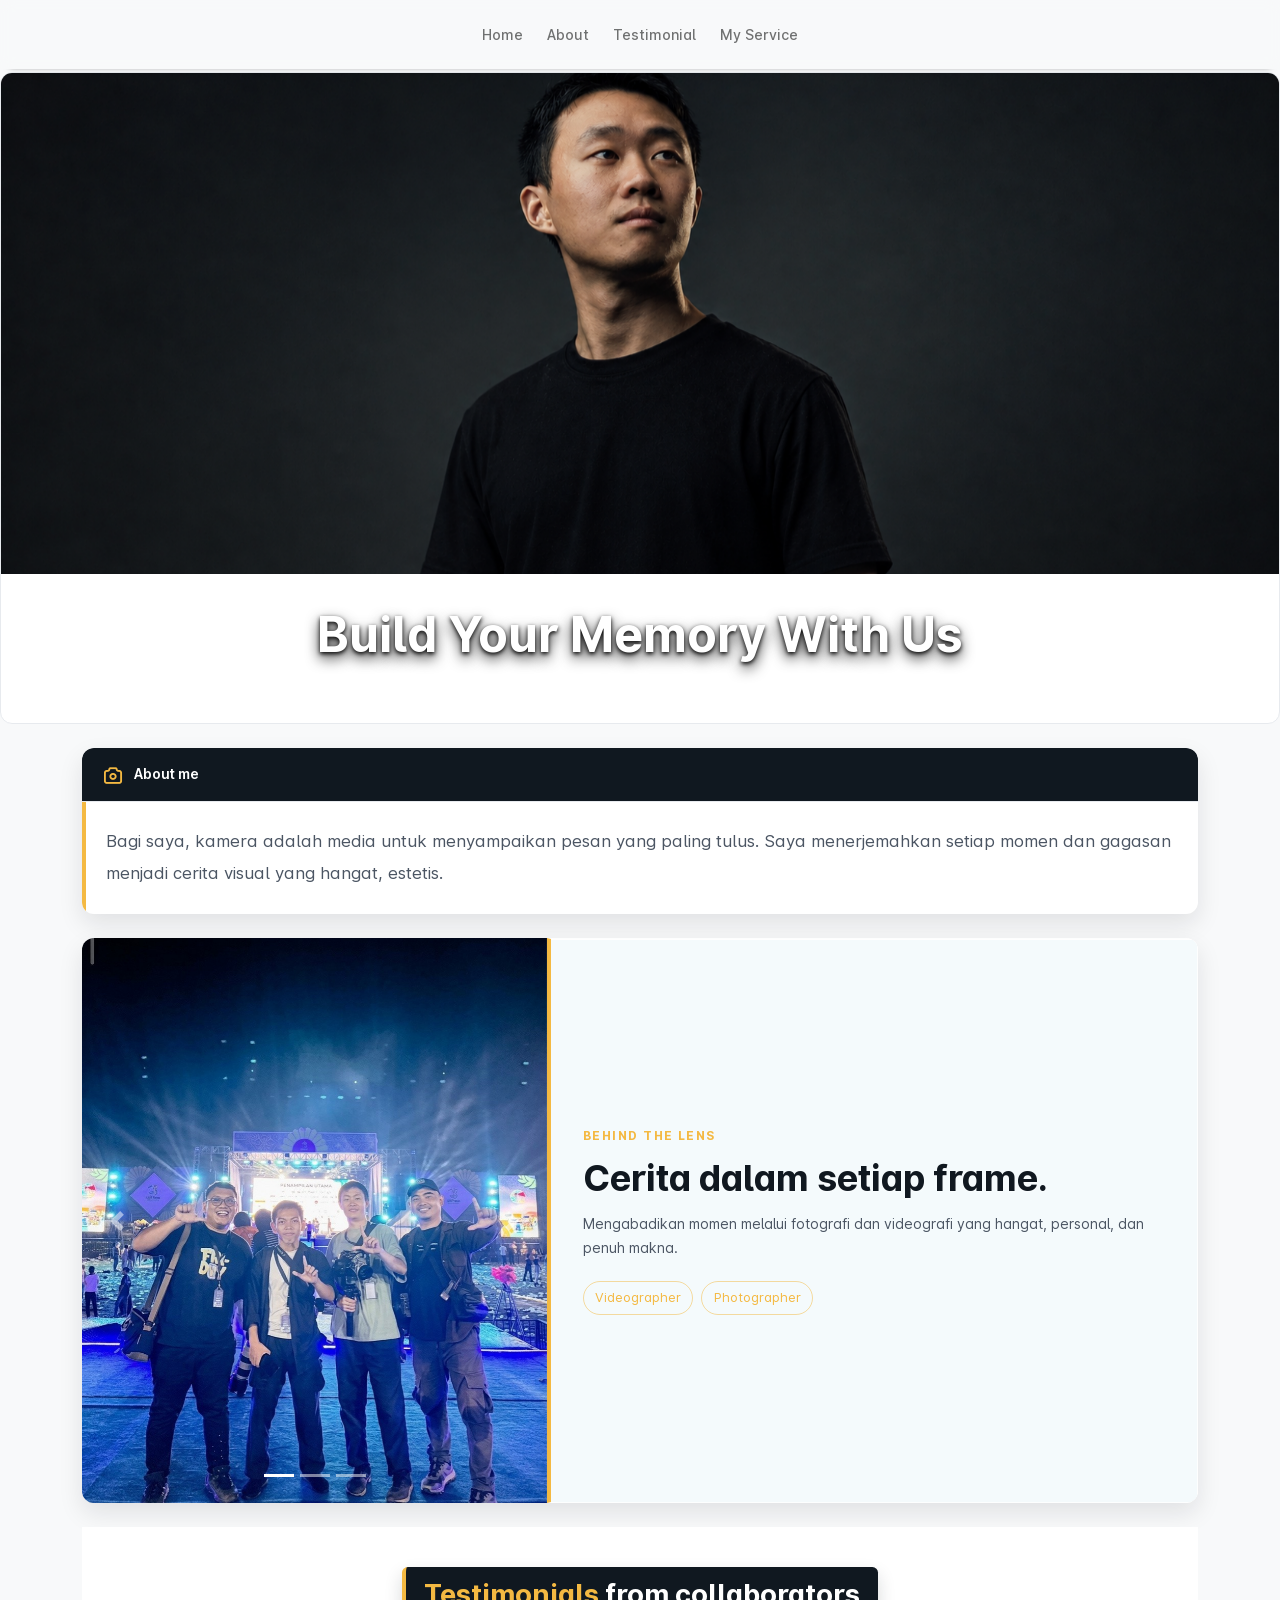
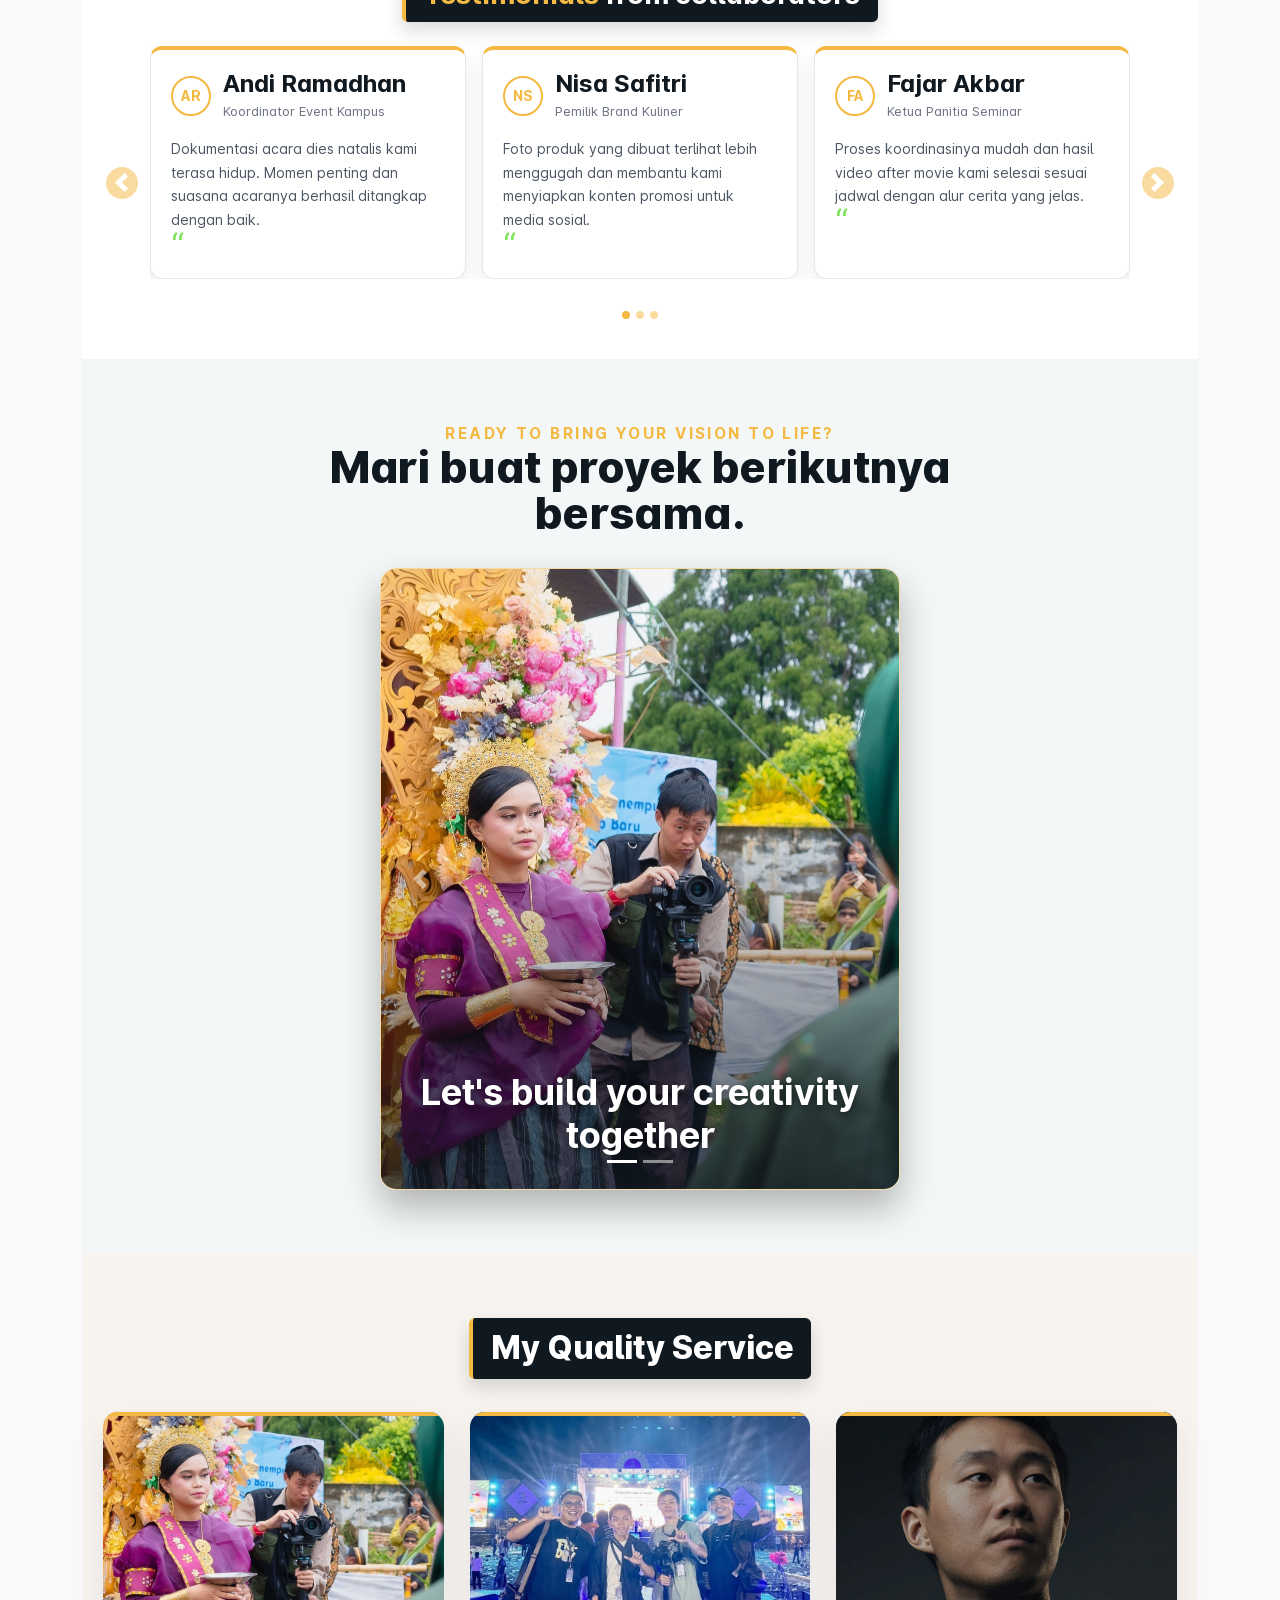
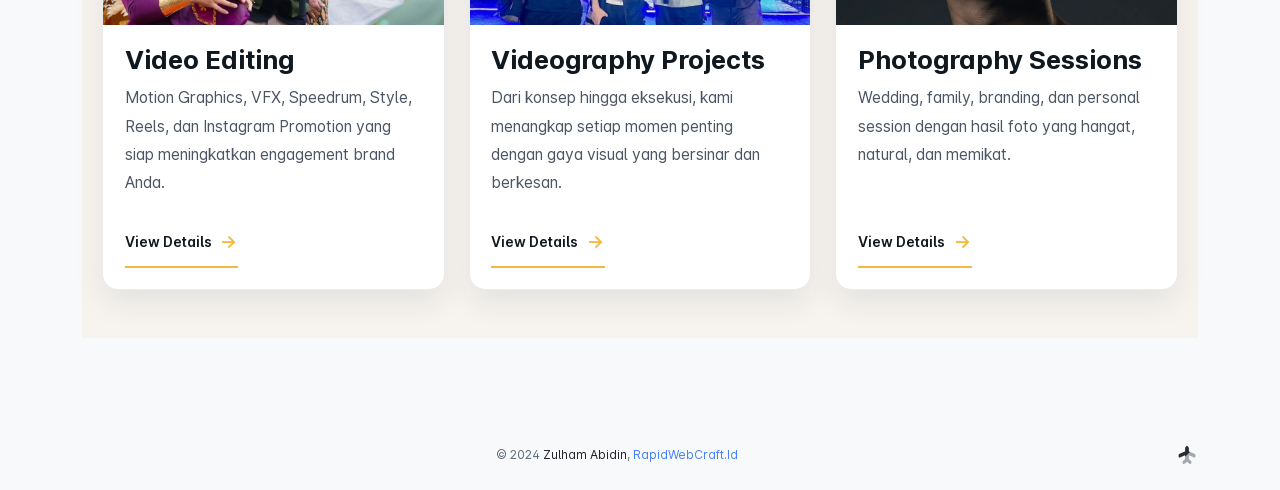
==== commit 351f3eeb: "Add parallax hero effects" ====
--- a/index.html
+++ b/index.html
@@ -21,6 +21,7 @@
   <link rel="stylesheet" href="assets/css/style.css" id="main-style-link">
   <link rel="stylesheet" href="assets/css/style-preset.css">
   <link rel="stylesheet" href="assets/css/landing.css">
+  <link rel="stylesheet" href="https://unpkg.com/aos@2.3.4/dist/aos.css">
 
   <link rel="stylesheet" href="assets/css/index.css">
 
@@ -72,8 +73,8 @@
     </script>
   </header>
 
-  <div class="card social-profile jumbotron-image">
-    <img src="assets/images/gallery/jumbotron.png" alt="Mario" class="w-80 card-img-top">
+  <div class="card social-profile jumbotron-image" data-aos="fade-up" data-aos-duration="900">
+    <img src="assets/images/gallery/jumbotron-lanscape.png" alt="Mario" class="card-img-top">
     <div class="jumbotron-image-text" id="heroTypingText" aria-live="polite">Build Your Memory With Us</div>
   </div>
 
@@ -86,7 +87,7 @@
           <div>
 
             <!-- ===================================== About Me ====================================================== -->
-            <div id="about" class="card about-card">
+            <div id="about" class="card about-card" data-aos="fade-up">
               <div class="card-header about-card-header d-flex align-items-center">
                 <h5 class="about-card-title"><i class="ti ti-camera"></i>About me</h5>
               </div>
@@ -101,7 +102,7 @@
 
 
             <!-- ===================================== Behind the lens ====================================================== -->
-            <div class="card picture-card">
+            <div class="card picture-card" data-aos="fade-up" data-aos-delay="100">
               <div class="row g-0 align-items-stretch">
                 <div class="col-md-5">
                   <div id="projectImageCarousel" class="carousel slide picture-card-carousel" data-bs-ride="carousel">
@@ -161,7 +162,7 @@
 
 
             <!-- ===================================== Testimonials====================================================== -->
-            <section id="education" class="testimonials-section" aria-labelledby="testimonials-title">
+            <section id="education" class="testimonials-section" aria-labelledby="testimonials-title" data-aos="fade-up">
               <h2 id="testimonials-title" class="testimonials-heading"><span>Testimonials</span> from collaborators</h2>
               <div id="testimonialsCarousel" class="carousel slide testimonials-carousel" data-bs-ride="carousel">
                 <div id="desktopTestimonialsIndicators" class="carousel-indicators"></div>
@@ -195,7 +196,7 @@
 
 
             <!-- ===================================== Creative Stories ====================================================== -->
-            <section class="creative-section" aria-labelledby="creative-title">
+            <section class="creative-section" aria-labelledby="creative-title" data-aos="fade-up">
               <p class="creative-intro">
                 <span>Ready to bring your vision to life?</span>
                 Mari buat proyek berikutnya bersama.
@@ -220,7 +221,7 @@
             <!-- ================================= End Creative Stories ======================================================== -->
 
             <!-- ===================================== My Quality Service ==================================================== -->
-            <section id="projects" class="service-section" aria-labelledby="service-title">
+            <section id="projects" class="service-section" aria-labelledby="service-title" data-aos="fade-up">
               <h2 id="service-title" class="service-header">My Quality Service</h2>
               <div id="serviceGrid" class="service-grid"></div>
             </section>
@@ -257,6 +258,15 @@
     </div>
   </footer>
 
+  <script src="https://unpkg.com/aos@2.3.4/dist/aos.js"></script>
+  <script>
+    AOS.init({
+      duration: 700,
+      easing: 'ease-out-cubic',
+      once: true,
+      offset: 80
+    });
+  </script>
   <script src="assets/js/fonts/custom-font.js"></script>
   <script src="assets/js/pcoded.js"></script>
   <script src="assets/js/component.js"></script>
@@ -334,6 +344,26 @@
 
     setTimeout(animateHeroMessage, 5000);
 
+    const heroImage = document.querySelector('.jumbotron-image > img');
+    const heroSection = document.querySelector('.jumbotron-image');
+    let isHeroParallaxScheduled = false;
+
+    function updateHeroParallax() {
+      const sectionOffset = window.scrollY - heroSection.offsetTop;
+      const parallaxOffset = Math.max(-120, Math.min(sectionOffset * 0.4, 120));
+      heroImage.style.transform = `translate3d(0, ${parallaxOffset}px, 0)`;
+      isHeroParallaxScheduled = false;
+    }
+
+    updateHeroParallax();
+
+    window.addEventListener('scroll', function () {
+      if (!isHeroParallaxScheduled) {
+        window.requestAnimationFrame(updateHeroParallax);
+        isHeroParallaxScheduled = true;
+      }
+    }, { passive: true });
+
    
     const testimonialData = [];
 
--- a/assets/css/index.css
+++ b/assets/css/index.css
@@ -24,11 +24,33 @@
 
 .jumbotron-image {
   position: relative;
-  margin-top: 0 !important;
+  z-index: 0;
+  overflow: hidden;
+  margin-top: 72px !important;
+}
+
+.jumbotron-image > img {
+  display: block;
+  width: 100% !important;
+  height: calc(clamp(220px, 32vw, 440px) + 240px);
+  max-width: none;
+  position: relative;
+  top: -120px;
+  object-fit: cover;
+  will-change: transform;
 }
 
 #home .navbar {
+  position: fixed;
+  top: 0;
+  z-index: 1100;
   margin-bottom: 0 !important;
+}
+
+#home {
+  position: relative;
+  z-index: 1100;
+  overflow: visible;
 }
 
 #home .navbar-brand {
@@ -38,6 +60,10 @@
 @media (max-width: 767.98px) {
   #home .navbar-brand {
     display: inline-block;
+  }
+
+  .jumbotron-image {
+    margin-top: 64px !important;
   }
 }
 
@@ -46,18 +72,14 @@
   bottom: 8%;
   left: 50%;
   transform: translateX(-50%);
-  width: max-content;
+  width: 100%;
   max-width: calc(100% - 2rem);
-  padding: 0.8rem 1.4rem;
+  padding: 0;
   color: #fff;
   font-size: clamp(1.25rem, 4vw, 3rem);
   font-weight: 700;
   text-align: center;
-  text-shadow: 0 2px 8px rgba(0, 0, 0, 0.65);
-  background: #101820;
-  border-left: 4px solid #f4b942;
-  border-radius: 0.35rem;
-  box-shadow: 0 10px 24px rgba(0, 0, 0, 0.3);
+  text-shadow: 0 2px 4px rgba(0, 0, 0, 0.95), 0 6px 14px rgba(0, 0, 0, 0.8);
   z-index: 1;
 }
 
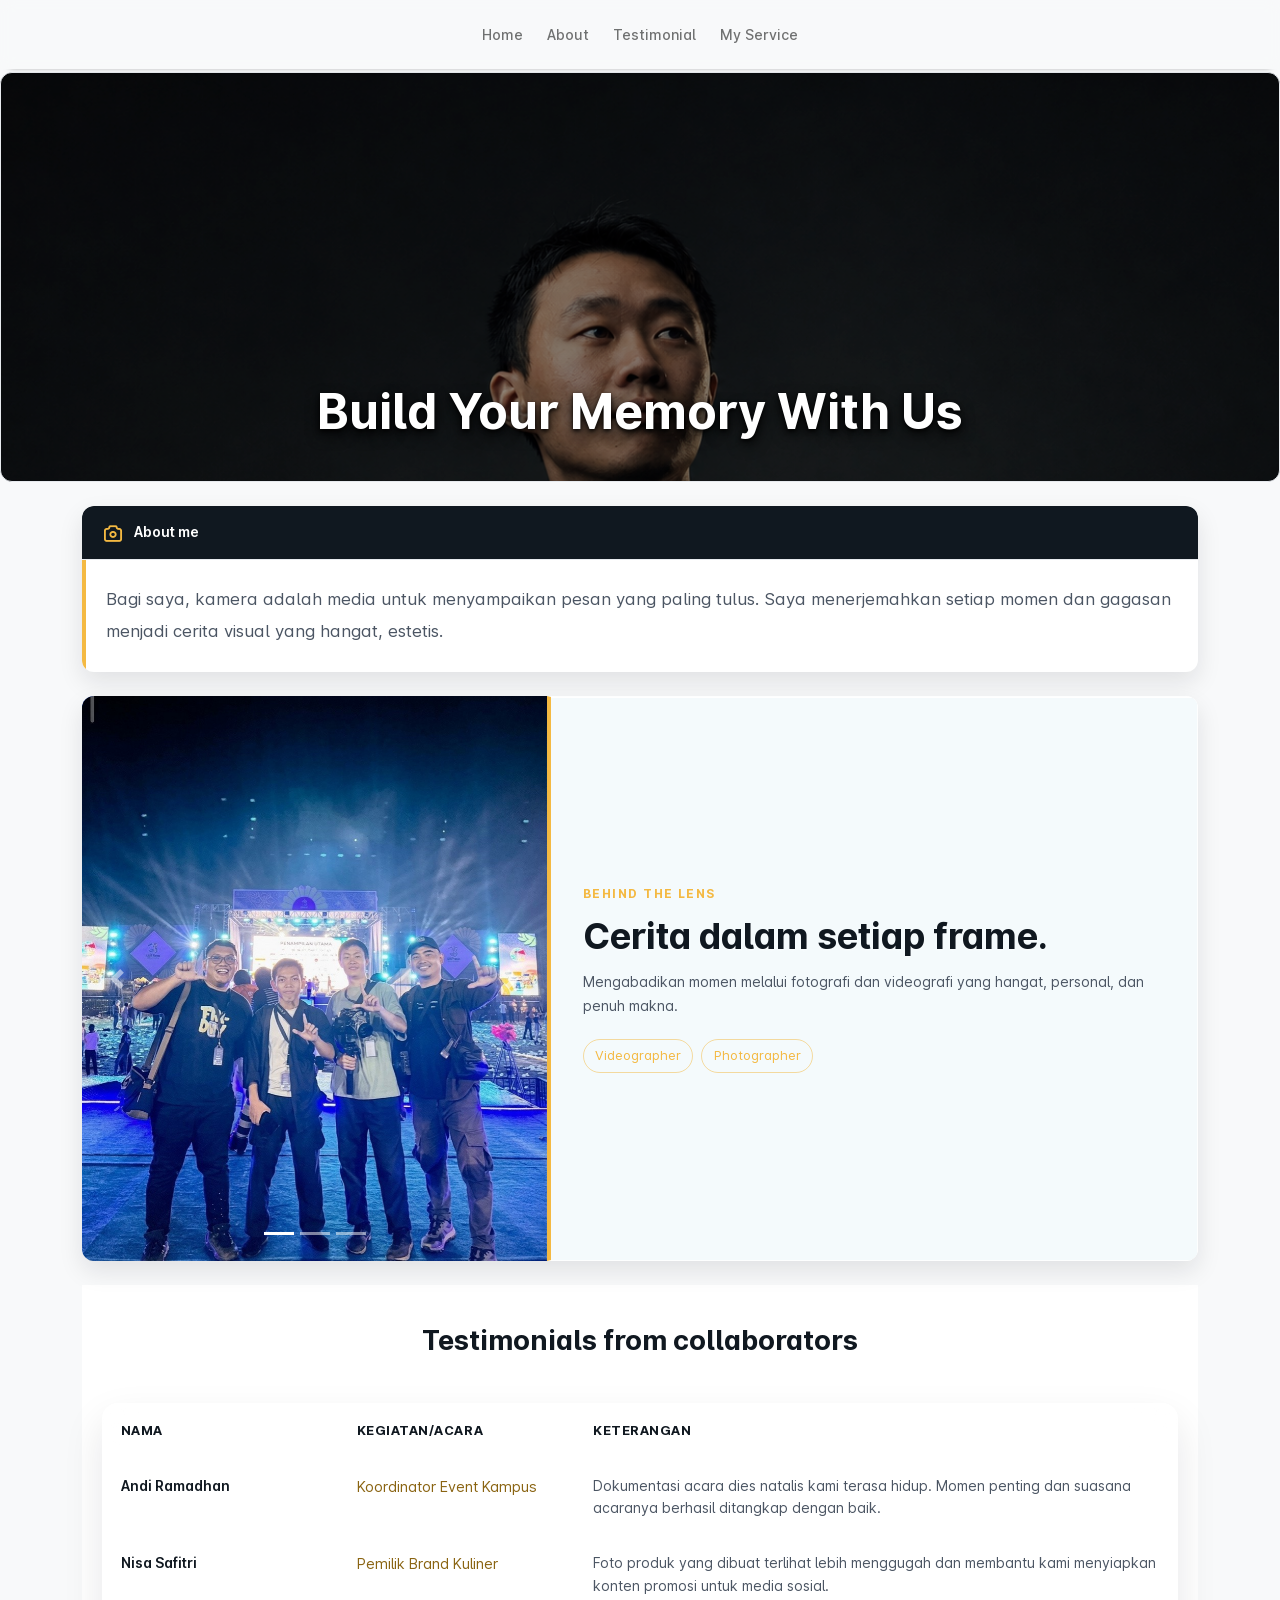
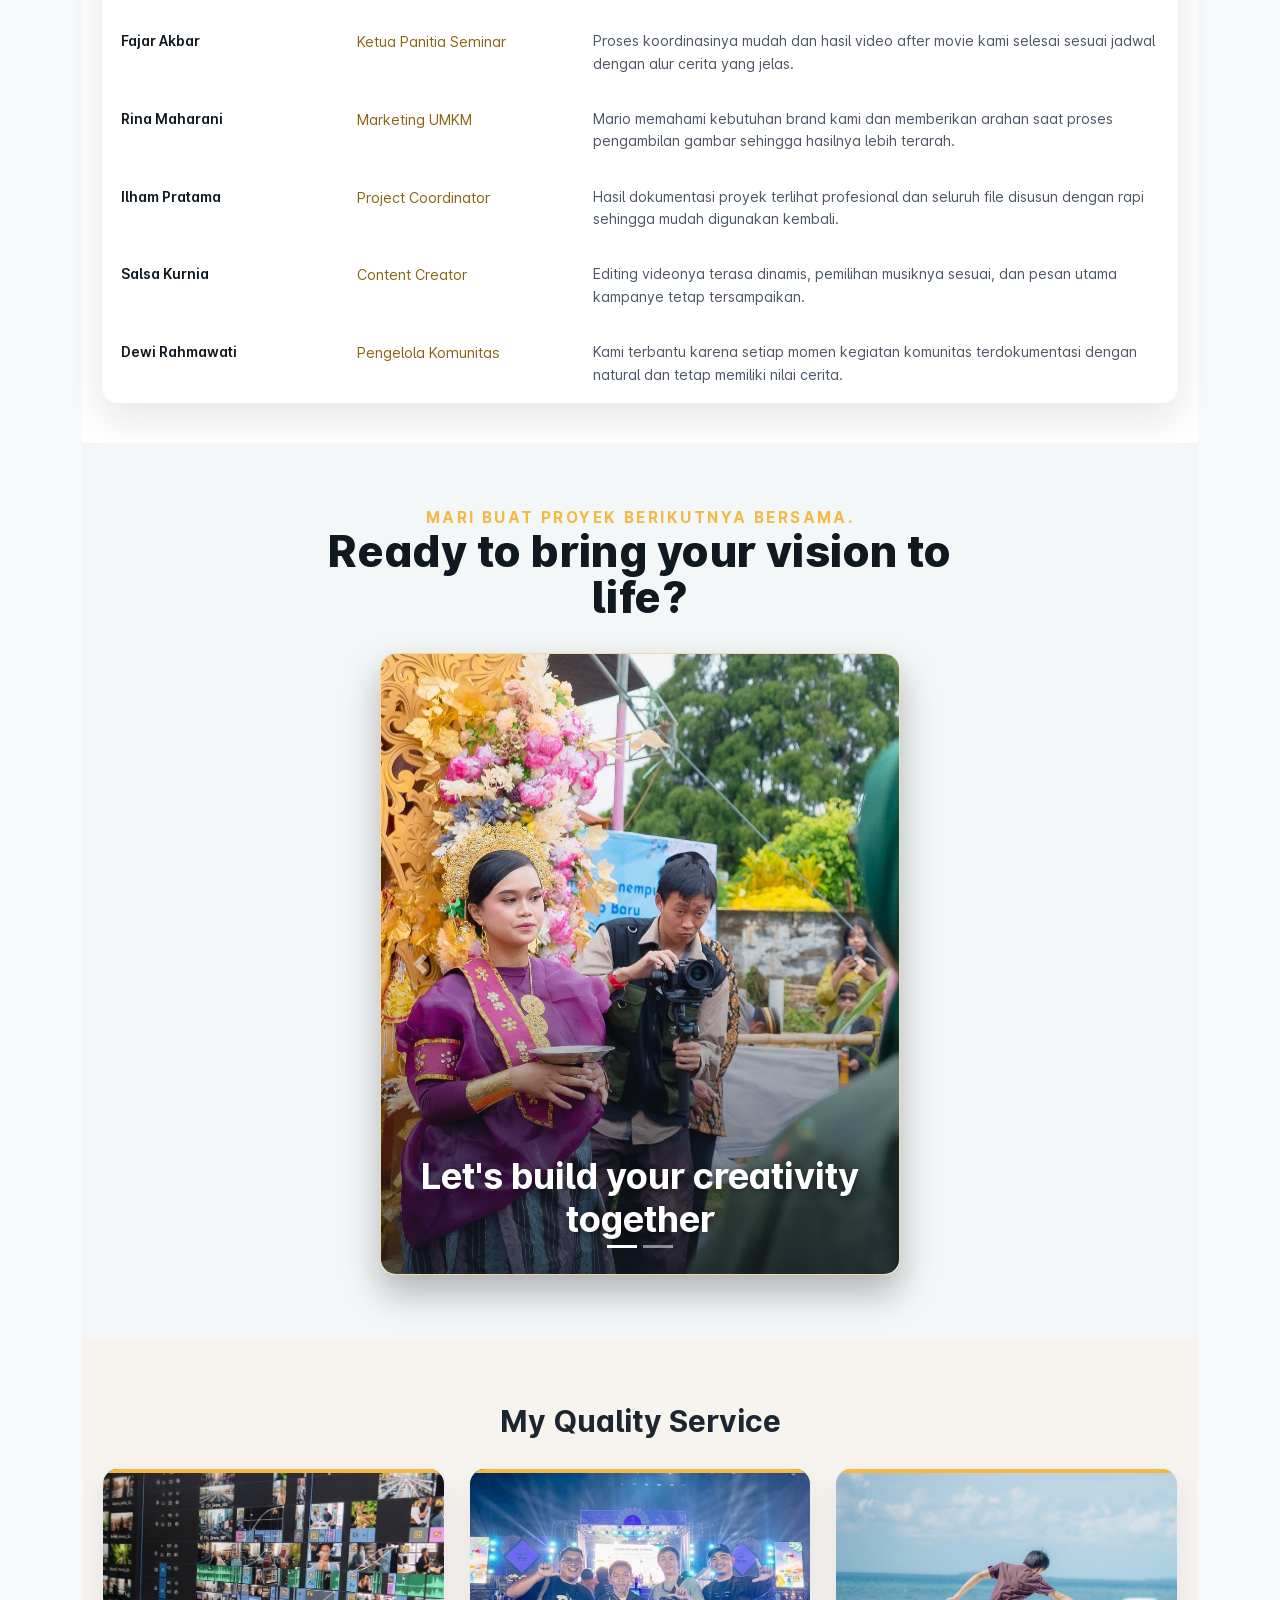
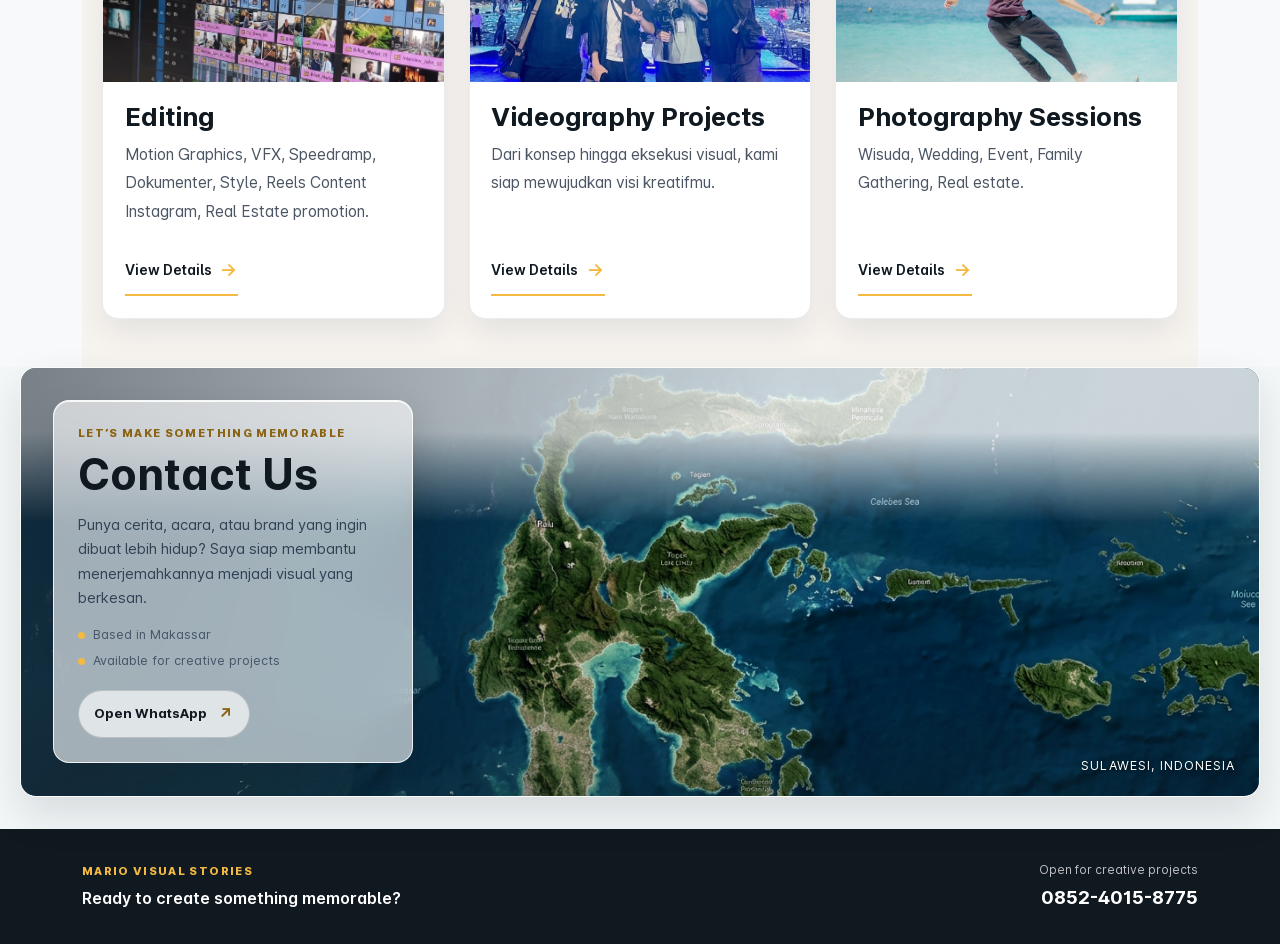
==== commit df3f3745: "bok" ====
--- a/index.html
+++ b/index.html
@@ -21,7 +21,6 @@
   <link rel="stylesheet" href="assets/css/style.css" id="main-style-link">
   <link rel="stylesheet" href="assets/css/style-preset.css">
   <link rel="stylesheet" href="assets/css/landing.css">
-  <link rel="stylesheet" href="https://unpkg.com/aos@2.3.4/dist/aos.css">
 
   <link rel="stylesheet" href="assets/css/index.css">
 
@@ -73,8 +72,8 @@
     </script>
   </header>
 
-  <div class="card social-profile jumbotron-image" data-aos="fade-up" data-aos-duration="900">
-    <img src="assets/images/gallery/jumbotron-lanscape.png" alt="Mario" class="card-img-top">
+  <div class="card social-profile jumbotron-image">
+    <img src="assets/images/gallery/jumbotron-lanscape.png" alt="" aria-hidden="true" class="card-img-top">
     <div class="jumbotron-image-text" id="heroTypingText" aria-live="polite">Build Your Memory With Us</div>
   </div>
 
@@ -87,7 +86,7 @@
           <div>
 
             <!-- ===================================== About Me ====================================================== -->
-            <div id="about" class="card about-card" data-aos="fade-up">
+            <div id="about" class="card about-card">
               <div class="card-header about-card-header d-flex align-items-center">
                 <h5 class="about-card-title"><i class="ti ti-camera"></i>About me</h5>
               </div>
@@ -102,7 +101,7 @@
 
 
             <!-- ===================================== Behind the lens ====================================================== -->
-            <div class="card picture-card" data-aos="fade-up" data-aos-delay="100">
+            <div class="card picture-card">
               <div class="row g-0 align-items-stretch">
                 <div class="col-md-5">
                   <div id="projectImageCarousel" class="carousel slide picture-card-carousel" data-bs-ride="carousel">
@@ -162,44 +161,31 @@
 
 
             <!-- ===================================== Testimonials====================================================== -->
-            <section id="education" class="testimonials-section" aria-labelledby="testimonials-title" data-aos="fade-up">
-              <h2 id="testimonials-title" class="testimonials-heading"><span>Testimonials</span> from collaborators</h2>
-              <div id="testimonialsCarousel" class="carousel slide testimonials-carousel" data-bs-ride="carousel">
-                <div id="desktopTestimonialsIndicators" class="carousel-indicators"></div>
-                <div id="desktopTestimonialsInner" class="carousel-inner">
-                </div>
-                <button class="carousel-control-prev" type="button" data-bs-target="#testimonialsCarousel"
-                  data-bs-slide="prev" aria-label="Testimonials sebelumnya">
-                  <span class="carousel-control-prev-icon" aria-hidden="true"></span>
-                </button>
-                <button class="carousel-control-next" type="button" data-bs-target="#testimonialsCarousel"
-                  data-bs-slide="next" aria-label="Testimonials berikutnya">
-                  <span class="carousel-control-next-icon" aria-hidden="true"></span>
-                </button>
-              </div>
-              <div id="mobileTestimonialsCarousel"
-                class="carousel slide testimonials-carousel mobile-testimonials-carousel" data-bs-ride="carousel"
-                data-bs-interval="4500">
-                <div id="mobileTestimonialsIndicators" class="carousel-indicators"></div>
-                <div id="mobileTestimonialsInner" class="carousel-inner"></div>
-                <button class="carousel-control-prev" type="button" data-bs-target="#mobileTestimonialsCarousel"
-                  data-bs-slide="prev" aria-label="Testimonials sebelumnya">
-                  <span class="carousel-control-prev-icon" aria-hidden="true"></span>
-                </button>
-                <button class="carousel-control-next" type="button" data-bs-target="#mobileTestimonialsCarousel"
-                  data-bs-slide="next" aria-label="Testimonials berikutnya">
-                  <span class="carousel-control-next-icon" aria-hidden="true"></span>
-                </button>
+            <section id="education" class="testimonials-section" aria-labelledby="testimonials-title">
+              <h2 id="testimonials-title" class="testimonials-heading text-center">Testimonials from collaborators</h2>
+              <br>
+              <div class="testimonials-table-wrap">
+                <table class="testimonials-table">
+                  <caption class="visually-hidden">Keterangan kegiatan dan acara dari para klien</caption>
+                  <thead>
+                    <tr>
+                      <th scope="col">Nama</th>
+                      <th scope="col">Kegiatan/Acara</th>
+                      <th scope="col">Keterangan</th>
+                    </tr>
+                  </thead>
+                  <tbody id="testimonialsTableBody"></tbody>
+                </table>
               </div>
             </section>
             <!-- ================================= End Testimonials ======================================================== -->
 
 
             <!-- ===================================== Creative Stories ====================================================== -->
-            <section class="creative-section" aria-labelledby="creative-title" data-aos="fade-up">
+            <section class="creative-section" aria-labelledby="creative-title">
               <p class="creative-intro">
-                <span>Ready to bring your vision to life?</span>
-                Mari buat proyek berikutnya bersama.
+                <span>Mari buat proyek berikutnya bersama.</span>
+                Ready to bring your vision to life?
               </p>
               <div class="creative-visual">
                 <div id="creativeCarousel" class="carousel slide creative-carousel" data-bs-ride="carousel"
@@ -221,12 +207,13 @@
             <!-- ================================= End Creative Stories ======================================================== -->
 
             <!-- ===================================== My Quality Service ==================================================== -->
-            <section id="projects" class="service-section" aria-labelledby="service-title" data-aos="fade-up">
-              <h2 id="service-title" class="service-header">My Quality Service</h2>
+            <section id="projects" class="service-section" aria-labelledby="service-title">
+              <h2 id="service-title" class="text-center">My Quality Service</h2>
+              <br>
               <div id="serviceGrid" class="service-grid"></div>
             </section>
             <!-- ================================= End My Quality Service ==================================================== -->
-
+            
           </div>
         </div>
       </div>
@@ -235,38 +222,39 @@
 
   </div>
 
+  <section class="contact-section" aria-labelledby="contact-title">
+    <div class="contact-map">
+      <img class="contact-map-image" src="assets/images/gallery/sulawesi.jpg" alt="Peta wilayah Sulawesi">
+      <div class="contact-map-shade" aria-hidden="true"></div>
+      <div class="contact-content">
+        <div class="contact-panel">
+          <p class="contact-eyebrow">Let’s make something memorable</p>
+          <h2 id="contact-title">Contact Us</h2>
+          <p class="contact-copy">Punya cerita, acara, atau brand yang ingin dibuat lebih hidup? Saya siap membantu menerjemahkannya menjadi visual yang berkesan.</p>
+          <div class="contact-details">
+            <span>Based in Makassar</span>
+            <span>Available for creative projects</span>
+          </div>
+          <a class="contact-action" href="https://wa.me/6285240158775" target="_blank" rel="noopener">Open WhatsApp <span aria-hidden="true">↗</span></a>
+        </div>
+        <p class="contact-map-label">Sulawesi, Indonesia</p>
+      </div>
+    </div>
+  </section>
+
   <footer class="footer">
-    <div class="container">
-      <div class="row align-items-center">
-        <div class="col my-1 wow fadeInUp" data-wow-delay="0.4s">
-          <p class="mb-0 text-center">
-            <span class="text-muted text-sm">© 2024 <a href="https://www.instagram.com/zlhm.a" class="text-dark">Zulham
-                Abidin</a>, <span><a
-                  href="https://www.instagram.com/rapidwebcraft.id/">RapidWebCraft.Id</a></span></span>
-          </p>
-        </div>
-        <div class="col-auto my-1">
-          <ul class="list-inline footer-sos-link mb-0">
-            <li class="list-inline-item wow fadeInUp" data-wow-delay="0.4s"><a
-                href="https://www.instagram.com/zlhm.a"><svg class="pc-icon">
-                  <use xlink:href="#custom-airplane"></use>
-                </svg></a>
-            </li>
-          </ul>
-        </div>
+    <div class="container footer-container">
+      <div class="footer-brand">
+        <span class="footer-kicker">Mario Visual Stories</span>
+        <strong>Ready to create something memorable?</strong>
+      </div>
+      <div class="footer-contact">
+        <span>Open for creative projects</span>
+        <a href="https://wa.me/6285240158775" target="_blank" rel="noopener">0852-4015-8775</a>
       </div>
     </div>
   </footer>
 
-  <script src="https://unpkg.com/aos@2.3.4/dist/aos.js"></script>
-  <script>
-    AOS.init({
-      duration: 700,
-      easing: 'ease-out-cubic',
-      once: true,
-      offset: 80
-    });
-  </script>
   <script src="assets/js/fonts/custom-font.js"></script>
   <script src="assets/js/pcoded.js"></script>
   <script src="assets/js/component.js"></script>
@@ -344,26 +332,6 @@
 
     setTimeout(animateHeroMessage, 5000);
 
-    const heroImage = document.querySelector('.jumbotron-image > img');
-    const heroSection = document.querySelector('.jumbotron-image');
-    let isHeroParallaxScheduled = false;
-
-    function updateHeroParallax() {
-      const sectionOffset = window.scrollY - heroSection.offsetTop;
-      const parallaxOffset = Math.max(-120, Math.min(sectionOffset * 0.4, 120));
-      heroImage.style.transform = `translate3d(0, ${parallaxOffset}px, 0)`;
-      isHeroParallaxScheduled = false;
-    }
-
-    updateHeroParallax();
-
-    window.addEventListener('scroll', function () {
-      if (!isHeroParallaxScheduled) {
-        window.requestAnimationFrame(updateHeroParallax);
-        isHeroParallaxScheduled = true;
-      }
-    }, { passive: true });
-
    
     const testimonialData = [];
 
@@ -403,24 +371,17 @@
     // diatas sini bro
     //end
 
-    const desktopTestimonialsInner = document.getElementById('desktopTestimonialsInner');
-    const desktopTestimonialsIndicators = document.getElementById('desktopTestimonialsIndicators');
-    const mobileTestimonialsInner = document.getElementById('mobileTestimonialsInner');
-    const mobileTestimonialsIndicators = document.getElementById('mobileTestimonialsIndicators');
-
-    function testimonialCardTemplate(testimonial) {
-      return `<article class="testimonial-card">
-        <div class="testimonial-card-header">
-          <div class="testimonial-avatar" aria-hidden="true">${testimonial.initials}</div>
-          <div>
-            <h3 class="testimonial-name">${testimonial.name}</h3>
-            <p class="testimonial-role">${testimonial.role}</p>
-          </div>
-        </div>
-        <p class="testimonial-quote">${testimonial.quote}</p>
-        <span class="testimonial-mark" aria-hidden="true">“</span>
-      </article>`;
-    }
+    const testimonialsTableBody = document.getElementById('testimonialsTableBody');
+
+    testimonialsTableBody.innerHTML = testimonialData.map(testimonial => `
+      <tr>
+        <td data-label="Nama">
+          <strong>${testimonial.name}</strong>
+        </td>
+        <td data-label="Kegiatan">${testimonial.role}</td>
+        <td data-label="Keterangan">${testimonial.quote}</td>
+      </tr>
+    `).join('');
 
     function addCarouselIndicator(container, target, index, label) {
       const indicator = document.createElement('button');
@@ -435,28 +396,6 @@
       container.appendChild(indicator);
     }
 
-    desktopTestimonialsInner.innerHTML = '';
-    desktopTestimonialsIndicators.innerHTML = '';
-    mobileTestimonialsInner.innerHTML = '';
-    mobileTestimonialsIndicators.innerHTML = '';
-
-    for (let index = 0; index < testimonialData.length; index += 3) {
-      const slide = document.createElement('div');
-      slide.className = `carousel-item${index === 0 ? ' active' : ''}`;
-      slide.innerHTML = `<div class="row g-3">${testimonialData.slice(index, index + 3)
-        .map(testimonial => `<div class="col-md-4">${testimonialCardTemplate(testimonial)}</div>`).join('')}</div>`;
-      desktopTestimonialsInner.appendChild(slide);
-      addCarouselIndicator(desktopTestimonialsIndicators, '#testimonialsCarousel', index / 3, 'Testimonials');
-    }
-
-    testimonialData.forEach((testimonial, index) => {
-      const slide = document.createElement('div');
-      slide.className = `carousel-item${index === 0 ? ' active' : ''}`;
-      slide.innerHTML = testimonialCardTemplate(testimonial);
-      mobileTestimonialsInner.appendChild(slide);
-      addCarouselIndicator(mobileTestimonialsIndicators, '#mobileTestimonialsCarousel', index, 'Testimonials');
-    });
-
     // Tambahkan gambar Creative Stories baru cukup dengan satu baris addCreativeImage(...).
     const creativeImages = [];
     function addCreativeImage(source, alt) {
@@ -484,21 +423,21 @@
 
     const serviceData = [
       {
-        title: 'Video Editing',
-        description: 'Motion Graphics, VFX, Speedrum, Style, Reels, dan Instagram Promotion yang siap meningkatkan engagement brand Anda.',
-        imageUrl: 'assets/images/gallery/jumbotron3.jpg',
+        title: 'Editing',
+        description: 'Motion Graphics, VFX, Speedramp, Dokumenter, Style, Reels Content Instagram, Real Estate promotion.',
+        imageUrl: 'assets/images/video-editing/editing.png',
         slug: 'video-editing'
       },
       {
         title: 'Videography Projects',
-        description: 'Dari konsep hingga eksekusi, kami menangkap setiap momen penting dengan gaya visual yang bersinar dan berkesan.',
+        description: 'Dari konsep hingga eksekusi visual, kami siap mewujudkan visi kreatifmu.',
         imageUrl: 'assets/images/gallery/jumbotron2.jpg',
         slug: 'videography-projects'
       },
       {
         title: 'Photography Sessions',
-        description: 'Wedding, family, branding, dan personal session dengan hasil foto yang hangat, natural, dan memikat.',
-        imageUrl: 'assets/images/gallery/jumbotron.png',
+        description: 'Wisuda, Wedding, Event, Family Gathering, Real estate.',
+        imageUrl: 'assets/images/photography-sessions/fotography.jpg',
         slug: 'photography-sessions'
       }
     ];
--- a/assets/css/index.css
+++ b/assets/css/index.css
@@ -25,19 +25,26 @@
 .jumbotron-image {
   position: relative;
   z-index: 0;
+  min-height: clamp(220px, 32vw, 440px);
   overflow: hidden;
   margin-top: 72px !important;
+  background-image: url('../images/gallery/jumbotron-lanscape.png');
+  background-position: center;
+  background-size: cover;
+  background-attachment: fixed;
+}
+
+.jumbotron-image::before {
+  position: absolute;
+  inset: 0;
+  content: '';
+  background: rgba(0, 0, 0, 0.42);
+  z-index: 1;
+  pointer-events: none;
 }
 
 .jumbotron-image > img {
-  display: block;
-  width: 100% !important;
-  height: calc(clamp(220px, 32vw, 440px) + 240px);
-  max-width: none;
-  position: relative;
-  top: -120px;
-  object-fit: cover;
-  will-change: transform;
+  display: none;
 }
 
 #home .navbar {
@@ -64,6 +71,7 @@
 
   .jumbotron-image {
     margin-top: 64px !important;
+    background-attachment: scroll;
   }
 }
 
@@ -80,7 +88,7 @@
   font-weight: 700;
   text-align: center;
   text-shadow: 0 2px 4px rgba(0, 0, 0, 0.95), 0 6px 14px rgba(0, 0, 0, 0.8);
-  z-index: 1;
+  z-index: 2;
 }
 
 .about-card {
@@ -139,15 +147,29 @@
 .picture-card-carousel,
 .picture-card-carousel .carousel-inner,
 .picture-card-carousel .carousel-item {
-  height: 100%;
-  min-height: 280px;
+  height: auto;
+  min-height: 0;
+}
+
+.picture-card-carousel {
+  background-image: url('../images/gallery/jumbotron2.jpg');
+  background-position: center;
+  background-size: 100% 100%;
+  background-repeat: no-repeat;
+  background-attachment: fixed;
 }
 
 .picture-card-carousel .carousel-item img {
+  display: block;
   width: 100%;
-  height: 100%;
-  min-height: 280px;
-  object-fit: cover;
+  height: auto;
+  object-fit: contain;
+}
+
+@media (max-width: 767.98px) {
+  .picture-card-carousel {
+    background-attachment: scroll;
+  }
 }
 
 .picture-card-content {
@@ -210,145 +232,130 @@
 }
 
 .testimonials-heading {
-  width: fit-content;
-  margin: 0 auto 1.5rem;
-  padding: 0.7rem 1.1rem;
-  color: #fff;
-  background: #101820;
-  border-left: 4px solid #f4b942;
-  border-radius: 0.35rem;
-  box-shadow: 0 8px 18px rgba(16, 24, 32, 0.16);
+  margin: 0 0 1.5rem;
+  color: #101820;
   font-size: clamp(1.15rem, 2.5vw, 1.7rem);
-  text-align: center;
-}
-
-.testimonials-heading span {
-  color: #f4b942;
-}
-
-.testimonial-card {
-  height: 100%;
-  padding: 1.25rem;
-  background: #fff;
-  border: 1px solid #e5e7eb;
-  border-top: 4px solid #f4b942;
-  border-radius: 0.75rem;
-  color: #101820;
-  box-shadow: 0 8px 20px rgba(16, 24, 32, 0.08);
-}
-
-.testimonial-card-header {
-  display: flex;
-  align-items: center;
-  gap: 0.75rem;
-  margin-bottom: 1rem;
-}
-
-.testimonial-avatar {
-  display: grid;
-  place-items: center;
-  width: 2.5rem;
-  height: 2.5rem;
-  border: 2px solid #f4b942;
-  border-radius: 50%;
-  color: #f4b942;
-  font-weight: 700;
-}
-
-.testimonial-name {
-  margin: 0;
-  color: #101820;
-  font-weight: 700;
-}
-
-.testimonial-role {
-  margin: 0.15rem 0 0;
-  color: #6b7280;
+}
+
+.testimonials-table-wrap {
+  overflow: hidden;
+  border: 1px solid rgba(255, 255, 255, 0.8);
+  border-radius: 1rem;
+  background: rgba(255, 255, 255, 0.58);
+  box-shadow: 0 18px 40px rgba(16, 24, 32, 0.1);
+  backdrop-filter: blur(14px);
+  -webkit-backdrop-filter: blur(14px);
+}
+
+.testimonials-table {
+  width: 100%;
+  min-width: 620px;
+  border-collapse: collapse;
+  color: #4b5563;
+}
+
+.testimonials-table th,
+.testimonials-table td {
+  padding: 1rem 1.1rem;
+  border-bottom: 1px solid rgba(255, 255, 255, 0.7);
+  text-align: left;
+  vertical-align: top;
+  line-height: 1.6;
+}
+
+.testimonials-table th {
+  color: #101820;
+  background: rgba(255, 255, 255, 0.38);
+  border-top: 1px solid rgba(255, 255, 255, 0.95);
+  border-bottom: 1px solid rgba(255, 255, 255, 0.72);
   font-size: 0.8rem;
-}
-
-.testimonial-quote {
-  margin: 0;
-  color: #4b5563;
-  line-height: 1.7;
-}
-
-.testimonial-mark {
-  display: block;
-  margin-left: auto;
-  color: #7ee35b;
-  font-size: 2rem;
-  line-height: 0.8;
-}
-
-.testimonials-carousel {
-  padding: 0 3rem 2.5rem;
-}
-
-.testimonials-carousel .carousel-control-prev,
-.testimonials-carousel .carousel-control-next {
-  width: 2.5rem;
-}
-
-.testimonials-carousel .carousel-control-prev-icon,
-.testimonials-carousel .carousel-control-next-icon {
-  width: 2rem;
-  height: 2rem;
-  padding: 0.4rem;
-  background-color: #f4b942;
-  background-size: 60%;
-  border-radius: 50%;
-}
-
-.testimonials-carousel .carousel-indicators {
-  bottom: 0;
-  margin-bottom: 0;
-}
-
-.testimonials-carousel .carousel-indicators button {
-  width: 0.5rem;
-  height: 0.5rem;
-  border: 0;
-  border-radius: 50%;
-  background-color: #f4b942;
-}
-
-.testimonials-carousel .carousel-inner {
-  overflow: hidden;
-}
-
-.testimonials-carousel .carousel-item .row {
-  flex-wrap: nowrap;
-}
-
-.testimonials-carousel .carousel-item .col-md-4 {
-  flex: 0 0 100%;
-  max-width: 100%;
-}
-
-@media (min-width: 992px) {
-  .testimonials-carousel .carousel-item .col-md-4 {
-    flex: 0 0 33.333333%;
-    max-width: 33.333333%;
-  }
-}
-
-.mobile-testimonials-carousel {
-  display: none;
-}
-
-@media (max-width: 991.98px) {
-  #testimonialsCarousel {
+  letter-spacing: 0.04em;
+  text-transform: uppercase;
+  text-shadow: 0 1px 1px rgba(255, 255, 255, 0.75);
+  backdrop-filter: blur(22px) saturate(135%);
+  -webkit-backdrop-filter: blur(22px) saturate(135%);
+  box-shadow: inset 0 1px 0 rgba(255, 255, 255, 0.72), inset 0 -10px 24px rgba(255, 255, 255, 0.12);
+}
+
+.testimonials-table tbody tr:last-child td {
+  border-bottom: 0;
+}
+
+.testimonials-table tbody tr:nth-child(even) {
+  background: rgba(255, 255, 255, 0.24);
+}
+
+.testimonials-table tbody tr {
+  transition: background-color 180ms ease, transform 180ms ease;
+}
+
+.testimonials-table tbody tr:hover {
+  background: rgba(244, 185, 66, 0.12);
+}
+
+.testimonials-table td:first-child {
+  width: 22%;
+  color: #101820;
+}
+
+.testimonials-table td:nth-child(2) {
+  width: 22%;
+  color: #8a6412;
+  font-size: 0.9rem;
+}
+
+@media (max-width: 767.98px) {
+  .testimonials-table-wrap {
+    overflow: visible;
+  }
+
+  .testimonials-table {
+    min-width: 0;
+  }
+
+  .testimonials-table thead {
     display: none;
   }
 
-  .mobile-testimonials-carousel {
+  .testimonials-table,
+  .testimonials-table tbody,
+  .testimonials-table tr,
+  .testimonials-table td {
     display: block;
-  }
-}
-
-.mobile-testimonials-carousel .testimonial-card {
-  width: 100%;
+    width: 100%;
+  }
+
+  .testimonials-table tr {
+    padding: 0.75rem 0;
+    border-bottom: 1px solid rgba(255, 255, 255, 0.7);
+    background: rgba(255, 255, 255, 0.16);
+  }
+
+  .testimonials-table tbody tr:last-child {
+    border-bottom: 0;
+  }
+
+  .testimonials-table td {
+    display: grid;
+    grid-template-columns: 7rem minmax(0, 1fr);
+    gap: 0.75rem;
+    padding: 0.65rem 1rem;
+    border-bottom: 0;
+  }
+
+  .testimonials-table td::before {
+    content: attr(data-label);
+    color: #6b7280;
+    font-size: 0.75rem;
+    font-weight: 700;
+    letter-spacing: 0.04em;
+    text-transform: uppercase;
+  }
+
+  .testimonials-table td:first-child,
+  .testimonials-table td:nth-child(2) {
+    width: 100%;
+  }
 }
 
 .creative-section {
@@ -356,6 +363,247 @@
   padding: 4rem 1.25rem;
   text-align: center;
   background: #f4f7f8;
+}
+
+.contact-section {
+  padding: 0 1.25rem 2rem;
+  background: #f4f7f8;
+}
+
+.contact-map {
+  position: relative;
+  min-height: 430px;
+  overflow: hidden;
+  border: 1px solid rgba(255, 255, 255, 0.9);
+  border-radius: 1rem;
+  background: #d9e8e8;
+  box-shadow: 0 18px 40px rgba(16, 24, 32, 0.12);
+}
+
+.contact-map iframe,
+.contact-map-image {
+  position: absolute;
+  inset: 0;
+  width: 100%;
+  height: 100%;
+  border: 0;
+  object-fit: cover;
+  filter: saturate(0.9) contrast(1.03);
+}
+
+.contact-map-shade {
+  position: absolute;
+  inset: 0;
+  pointer-events: none;
+  background: linear-gradient(90deg, rgba(16, 24, 32, 0.44), transparent 62%), linear-gradient(180deg, rgba(255, 255, 255, 0.78) 0 15%, transparent 36% 72%, rgba(16, 24, 32, 0.24));
+}
+
+.contact-content {
+  position: absolute;
+  inset: 0;
+  display: flex;
+  align-items: center;
+  justify-content: flex-start;
+  padding: 2rem;
+  pointer-events: none;
+}
+
+.contact-panel {
+  width: min(360px, 100%);
+  padding: 1.5rem;
+  border: 1px solid rgba(255, 255, 255, 0.82);
+  border-radius: 1rem;
+  background: rgba(255, 255, 255, 0.62);
+  box-shadow: 0 18px 36px rgba(16, 24, 32, 0.18), inset 0 1px 0 rgba(255, 255, 255, 0.92);
+  backdrop-filter: blur(16px) saturate(125%);
+  -webkit-backdrop-filter: blur(16px) saturate(125%);
+  pointer-events: auto;
+}
+
+.contact-eyebrow {
+  margin: 0 0 0.6rem;
+  color: #8a6412;
+  font-size: 0.7rem;
+  font-weight: 800;
+  letter-spacing: 0.12em;
+  text-transform: uppercase;
+}
+
+.contact-content h2 {
+  margin: 0;
+  color: #101820;
+  font-size: clamp(1.8rem, 4vw, 2.7rem);
+  line-height: 1.05;
+}
+
+.contact-copy {
+  margin: 1rem 0;
+  color: #334155;
+  font-size: 0.92rem;
+  line-height: 1.65;
+}
+
+.contact-details {
+  display: grid;
+  gap: 0.45rem;
+  margin-bottom: 1.2rem;
+  color: #475569;
+  font-size: 0.78rem;
+}
+
+.contact-details span::before {
+  display: inline-block;
+  width: 0.45rem;
+  height: 0.45rem;
+  margin-right: 0.5rem;
+  border-radius: 50%;
+  background: #f4b942;
+  content: '';
+}
+
+.contact-action {
+  display: inline-flex;
+  align-items: center;
+  gap: 0.7rem;
+  padding: 0.7rem 0.95rem;
+  border: 1px solid rgba(16, 24, 32, 0.18);
+  border-radius: 999px;
+  color: #101820;
+  background: rgba(255, 255, 255, 0.66);
+  font-size: 0.82rem;
+  font-weight: 700;
+  text-decoration: none;
+  transition: background-color 180ms ease, transform 180ms ease;
+}
+
+.contact-action:hover {
+  color: #101820;
+  background: rgba(255, 255, 255, 0.92);
+  transform: translateY(-2px);
+}
+
+.contact-action span {
+  color: #8a6412;
+  font-size: 1rem;
+}
+
+.contact-map-label {
+  position: absolute;
+  right: 1.5rem;
+  bottom: 1.25rem;
+  margin: 0;
+  color: #fff;
+  font-size: 0.78rem;
+  letter-spacing: 0.08em;
+  text-transform: uppercase;
+  text-shadow: 0 1px 4px rgba(0, 0, 0, 0.75);
+}
+
+.footer {
+  padding: 2rem 1.25rem;
+  background: #101820;
+  color: rgba(255, 255, 255, 0.72);
+}
+
+.footer-container {
+  display: flex;
+  align-items: center;
+  justify-content: space-between;
+  gap: 2rem;
+}
+
+.footer-brand,
+.footer-contact {
+  display: grid;
+  gap: 0.35rem;
+}
+
+.footer-brand strong {
+  color: #fff;
+  font-size: 1rem;
+}
+
+.footer-kicker {
+  color: #f4b942;
+  font-size: 0.7rem;
+  font-weight: 800;
+  letter-spacing: 0.12em;
+  text-transform: uppercase;
+}
+
+.footer-contact {
+  text-align: right;
+}
+
+.footer-contact span {
+  font-size: 0.75rem;
+}
+
+.footer-contact a {
+  color: #fff;
+  font-size: 1.15rem;
+  font-weight: 700;
+  text-decoration: none;
+}
+
+.footer-contact a:hover {
+  color: #f4b942;
+}
+
+@media (max-width: 767.98px) {
+  .footer-container {
+    align-items: flex-start;
+    flex-direction: column;
+    gap: 1.25rem;
+  }
+
+  .footer-contact {
+    text-align: left;
+  }
+}
+
+@media (max-width: 767.98px) {
+  .contact-section {
+    padding-inline: 0.75rem;
+  }
+
+  .contact-map {
+    min-height: 0;
+    overflow: hidden;
+  }
+
+  .contact-map iframe,
+  .contact-map-image {
+    position: relative;
+    display: block;
+    height: 240px;
+  }
+
+  .contact-map-shade {
+    display: none;
+  }
+
+  .contact-content {
+    position: relative;
+    inset: auto;
+    display: block;
+    padding: 1rem;
+    background: linear-gradient(135deg, rgba(255, 255, 255, 0.86), rgba(226, 241, 245, 0.88));
+  }
+
+  .contact-panel {
+    width: 100%;
+    padding: 1.1rem;
+    margin-bottom: 1rem;
+  }
+
+  .contact-map-label {
+    position: static;
+    margin: 0.75rem 0 0;
+    color: #64748b;
+    font-size: 0.65rem;
+    text-shadow: none;
+  }
 }
 
 .creative-intro {
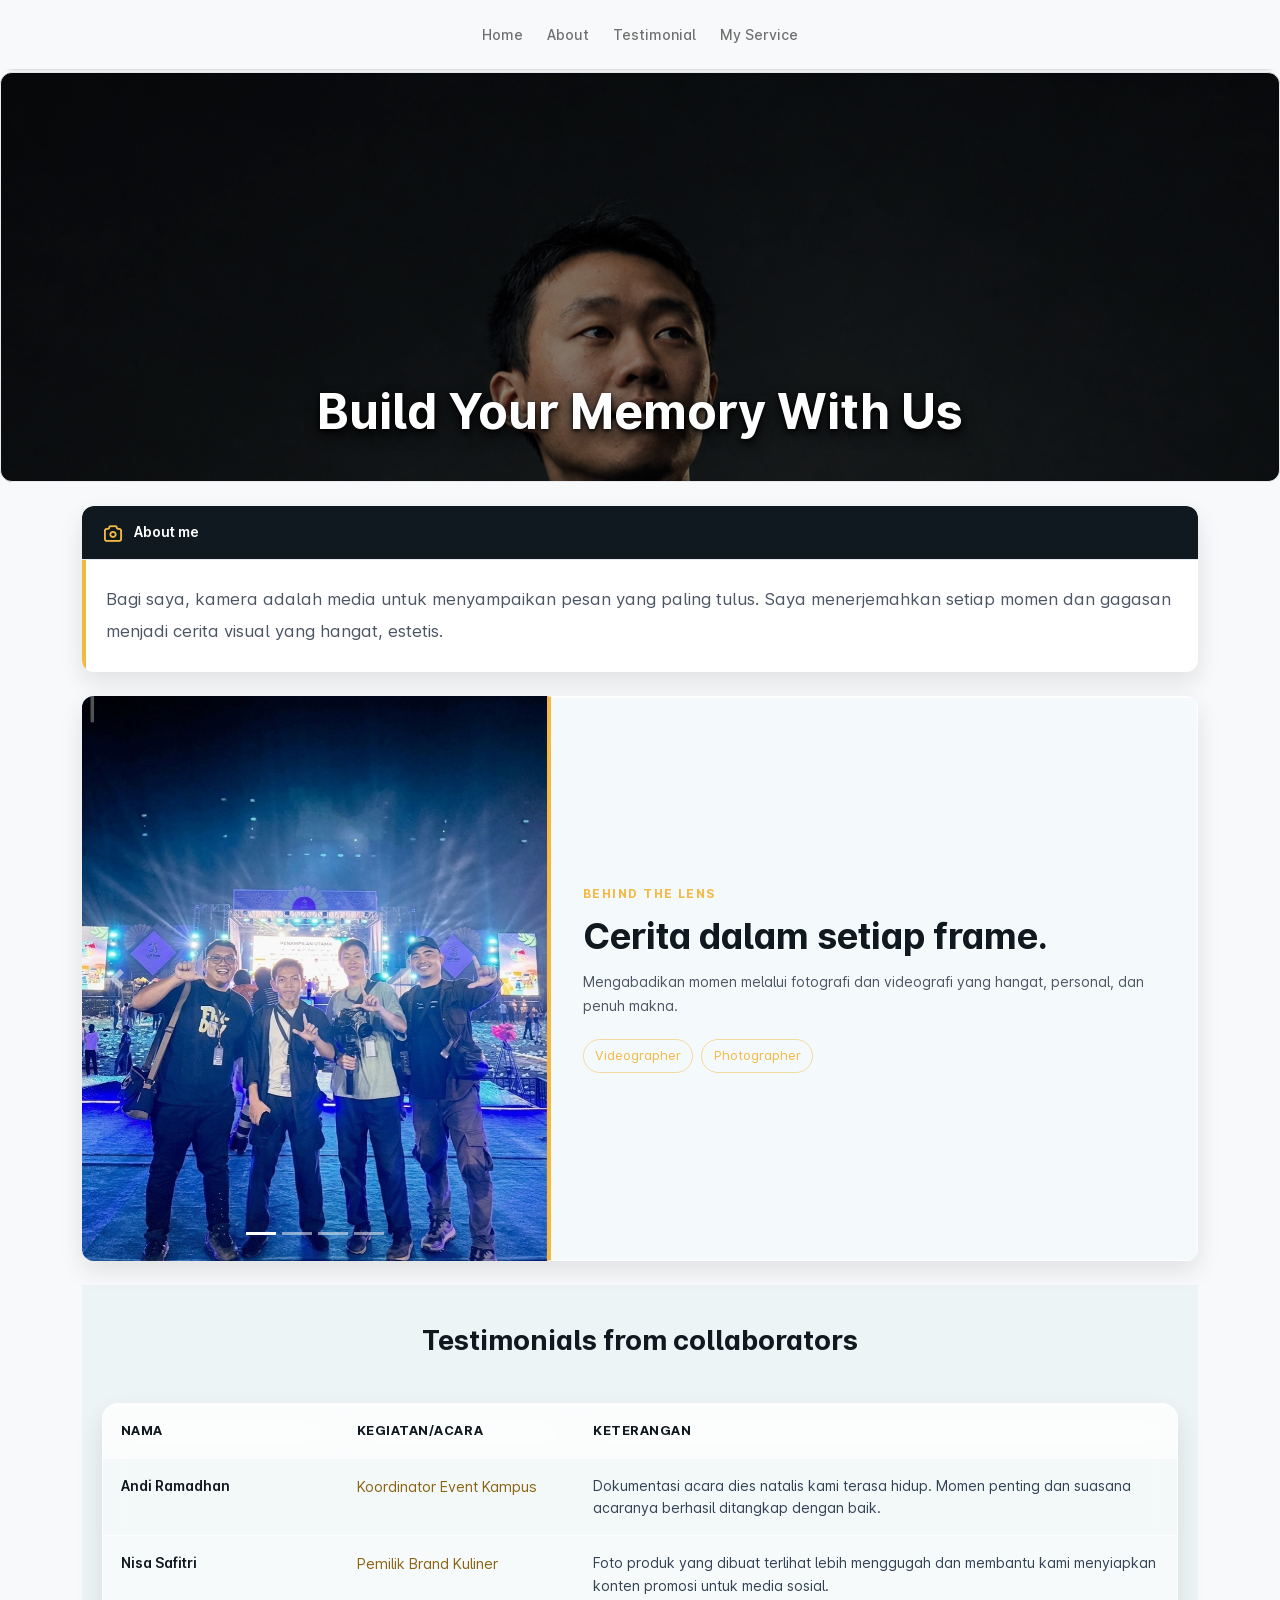
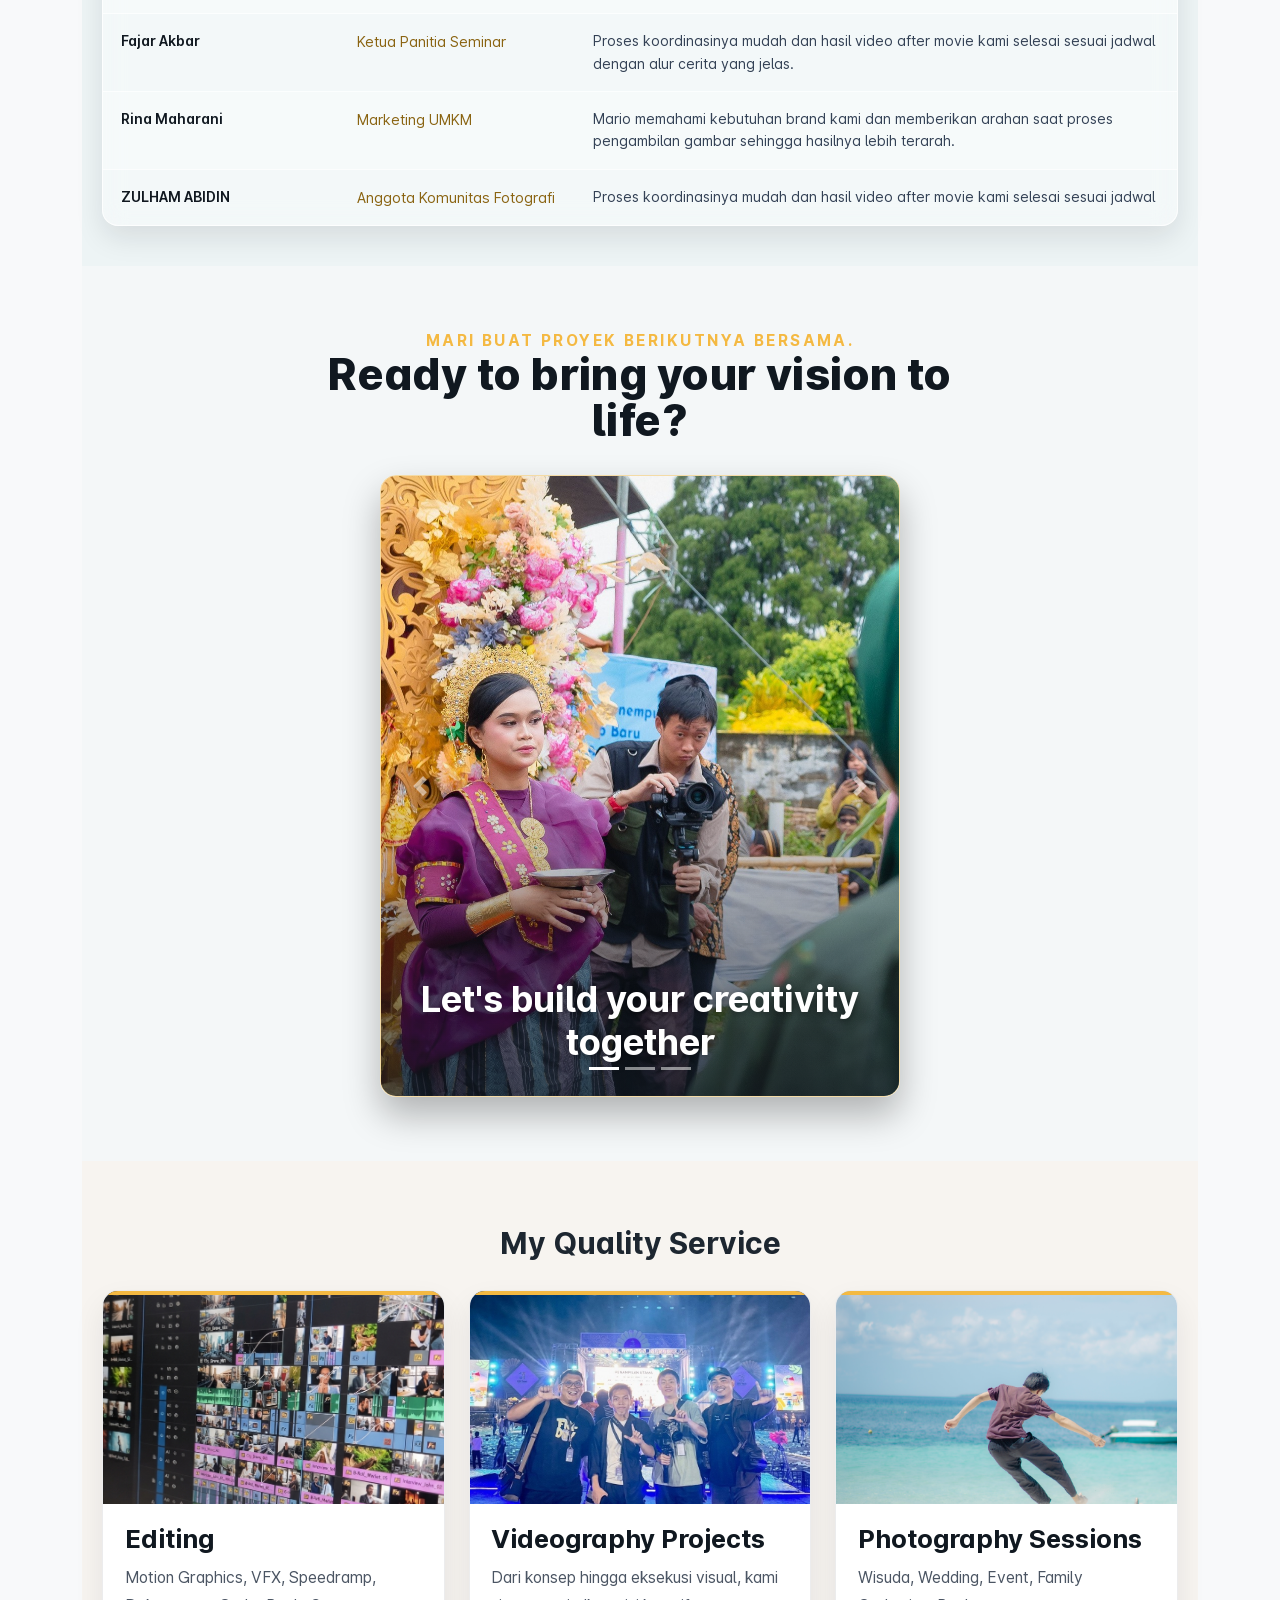
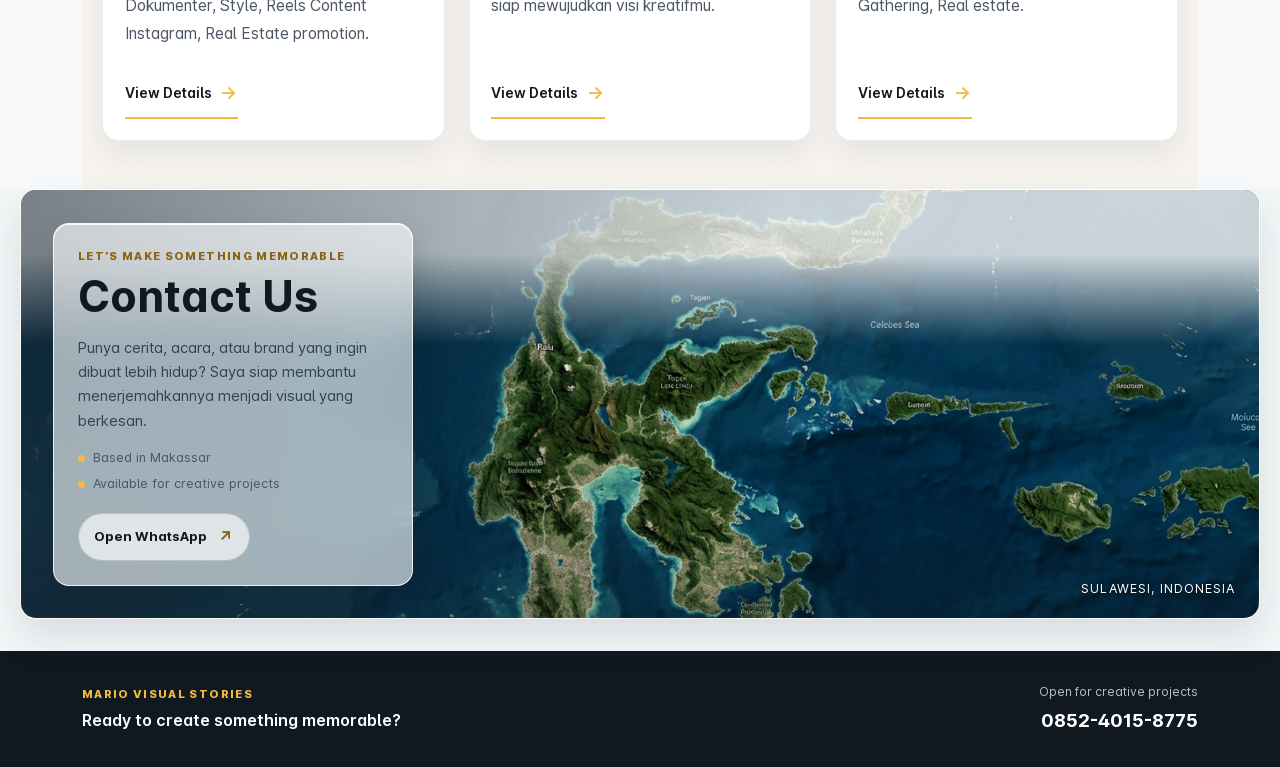
==== commit e7ca8b04: "Centralize project data and assets" ====
--- a/index.html
+++ b/index.html
@@ -11,7 +11,7 @@
   <meta name="keyword" content="Vidio Grapher Makassar">
   <meta name="keyword" content="Vidio Grapher Makassar ">
   <meta name="keyword" content="Vidio Grapher">
-  <link rel="icon" href="assets/images/logo.webp" type="image/x-icon">
+  <link rel="icon" href="upload/logo.webp" type="image/x-icon">
   <link href="assets/css/plugins/animate.min.css" rel="stylesheet" type="text/css">
   <link rel="stylesheet" href="assets/fonts/inter/inter.css" id="main-font-link">
   <link rel="stylesheet" href="assets/fonts/tabler-icons.min.css">
@@ -21,7 +21,6 @@
   <link rel="stylesheet" href="assets/css/style.css" id="main-style-link">
   <link rel="stylesheet" href="assets/css/style-preset.css">
   <link rel="stylesheet" href="assets/css/landing.css">
-
   <link rel="stylesheet" href="assets/css/index.css">
 
   <script>
@@ -64,7 +63,6 @@
       document.addEventListener("DOMContentLoaded", function () {
         var navToggler = document.querySelector(".navbar-toggler");
         var navbarCollapse = document.querySelector(".navbar-collapse");
-
         navToggler.addEventListener("click", function () {
           navbarCollapse.classList.toggle("show");
         });
@@ -73,7 +71,7 @@
   </header>
 
   <div class="card social-profile jumbotron-image">
-    <img src="assets/images/gallery/jumbotron-lanscape.png" alt="" aria-hidden="true" class="card-img-top">
+    <img src="upload/jumbotron-lanscape.png" alt="" aria-hidden="true" class="card-img-top">
     <div class="jumbotron-image-text" id="heroTypingText" aria-live="polite">Build Your Memory With Us</div>
   </div>
 
@@ -99,38 +97,13 @@
             </div>
             <!-- ===================================== End About Me============================================================== -->
 
-
             <!-- ===================================== Behind the lens ====================================================== -->
             <div class="card picture-card">
               <div class="row g-0 align-items-stretch">
                 <div class="col-md-5">
                   <div id="projectImageCarousel" class="carousel slide picture-card-carousel" data-bs-ride="carousel">
-                    <div class="carousel-indicators">
-                      <button type="button" data-bs-target="#projectImageCarousel" data-bs-slide-to="0" class="active"
-                        aria-current="true" aria-label="Slide 1"></button>
-                      <button type="button" data-bs-target="#projectImageCarousel" data-bs-slide-to="1"
-                        aria-label="Slide 2"></button>
-                      <button type="button" data-bs-target="#projectImageCarousel" data-bs-slide-to="2"
-                        aria-label="Slide 3"></button>
-                    </div>
-                    <div class="carousel-inner">
-                      <!-- Cerita dalam setiap frame. -->
-
-                      <div class="carousel-item active">
-                        <img src="assets/images/gallery/jumbotron2.jpg" alt="Pengalaman proyek visual Mario">
-                      </div>
-
-                      <div class="carousel-item">
-                        <img src="assets/images/gallery/jumbotron2.jpg" alt="Dokumentasi proyek fotografi Mario">
-                      </div>
-
-                      <div class="carousel-item">
-                        <img src="assets/images/gallery/jumbotron2.jpg" alt="Karya visual Mario">
-                      </div>
-
-                      
-                      <!-- diatas sini bro -->
-                    </div>
+                    <div id="behindLensIndicators" class="carousel-indicators"></div>
+                    <div id="behindLensSlides" class="carousel-inner"></div>
 
                     
                     <button class="carousel-control-prev" type="button" data-bs-target="#projectImageCarousel"
@@ -224,7 +197,7 @@
 
   <section class="contact-section" aria-labelledby="contact-title">
     <div class="contact-map">
-      <img class="contact-map-image" src="assets/images/gallery/sulawesi.jpg" alt="Peta wilayah Sulawesi">
+      <img class="contact-map-image" src="upload/sulawesi.jpg" alt="Peta wilayah Sulawesi">
       <div class="contact-map-shade" aria-hidden="true"></div>
       <div class="contact-content">
         <div class="contact-panel">
@@ -266,6 +239,7 @@
   <script src="https://cdnjs.cloudflare.com/ajax/libs/twitter-bootstrap/5.3.0/js/bootstrap.bundle.min.js"></script>
   <script src="https://cdn.datatables.net/1.11.5/js/jquery.dataTables.min.js"></script>
   <script src="https://cdn.datatables.net/1.11.5/js/dataTables.bootstrap5.min.js"></script>
+  <script src="tambah-data.js"></script>
   
   <script>
     var lightboxElement = document.getElementById('lightboxModal');
@@ -332,45 +306,6 @@
 
     setTimeout(animateHeroMessage, 5000);
 
-   
-    const testimonialData = [];
-
-    function addTestimonial(initials, name, role, quote) {
-      testimonialData.push({
-        initials,
-        name,
-        role,
-        quote
-      });
-    }
-
-     //Testimonials from collaborators
-    addTestimonial('AR', 'Andi Ramadhan', 'Koordinator Event Kampus',
-      'Dokumentasi acara dies natalis kami terasa hidup. Momen penting dan suasana acaranya berhasil ditangkap dengan baik.'
-      );
-    addTestimonial('NS', 'Nisa Safitri', 'Pemilik Brand Kuliner',
-      'Foto produk yang dibuat terlihat lebih menggugah dan membantu kami menyiapkan konten promosi untuk media sosial.'
-      );
-    addTestimonial('FA', 'Fajar Akbar', 'Ketua Panitia Seminar',
-      'Proses koordinasinya mudah dan hasil video after movie kami selesai sesuai jadwal dengan alur cerita yang jelas.'
-      );
-    addTestimonial('RM', 'Rina Maharani', 'Marketing UMKM',
-      'Mario memahami kebutuhan brand kami dan memberikan arahan saat proses pengambilan gambar sehingga hasilnya lebih terarah.'
-      );
-    addTestimonial('IP', 'Ilham Pratama', 'Project Coordinator',
-      'Hasil dokumentasi proyek terlihat profesional dan seluruh file disusun dengan rapi sehingga mudah digunakan kembali.'
-      );
-    addTestimonial('SK', 'Salsa Kurnia', 'Content Creator',
-      'Editing videonya terasa dinamis, pemilihan musiknya sesuai, dan pesan utama kampanye tetap tersampaikan.');
-    
-    addTestimonial('DR', 'Dewi Rahmawati', 'Pengelola Komunitas',
-      'Kami terbantu karena setiap momen kegiatan komunitas terdokumentasi dengan natural dan tetap memiliki nilai cerita.'
-      );
-
-
-    // diatas sini bro
-    //end
-
     const testimonialsTableBody = document.getElementById('testimonialsTableBody');
 
     testimonialsTableBody.innerHTML = testimonialData.map(testimonial => `
@@ -396,19 +331,16 @@
       container.appendChild(indicator);
     }
 
-    // Tambahkan gambar Creative Stories baru cukup dengan satu baris addCreativeImage(...).
-    const creativeImages = [];
-    function addCreativeImage(source, alt) {
-      creativeImages.push({ source, alt });
-    }
-
-    //Mari buat proyek berikutnya bersama.
-    addCreativeImage('assets/images/gallery/jumbotron3.jpg', 'Dokumentasi proyek videografi Mario');
-    addCreativeImage('assets/images/gallery/jumbotron2.jpg', 'Dokumentasi proyek videografi Mario');
-
-
-    // diatas sini bro
-    //end
+    const behindLensSlides = document.getElementById('behindLensSlides');
+    const behindLensIndicators = document.getElementById('behindLensIndicators');
+
+    behindLensImages.forEach((image, index) => {
+      const slide = document.createElement('div');
+      slide.className = `carousel-item${index === 0 ? ' active' : ''}`;
+      slide.innerHTML = `<img src="${image.source}" alt="${image.alt}">`;
+      behindLensSlides.appendChild(slide);
+      addCarouselIndicator(behindLensIndicators, '#projectImageCarousel', index, 'Behind the lens');
+    });
 
     const creativeSlides = document.getElementById('creativeSlides');
     const creativeIndicators = document.getElementById('creativeIndicators');
@@ -420,27 +352,6 @@
       creativeSlides.appendChild(slide);
       addCarouselIndicator(creativeIndicators, '#creativeCarousel', index, 'Creative Stories');
     });
-
-    const serviceData = [
-      {
-        title: 'Editing',
-        description: 'Motion Graphics, VFX, Speedramp, Dokumenter, Style, Reels Content Instagram, Real Estate promotion.',
-        imageUrl: 'assets/images/video-editing/editing.png',
-        slug: 'video-editing'
-      },
-      {
-        title: 'Videography Projects',
-        description: 'Dari konsep hingga eksekusi visual, kami siap mewujudkan visi kreatifmu.',
-        imageUrl: 'assets/images/gallery/jumbotron2.jpg',
-        slug: 'videography-projects'
-      },
-      {
-        title: 'Photography Sessions',
-        description: 'Wisuda, Wedding, Event, Family Gathering, Real estate.',
-        imageUrl: 'assets/images/photography-sessions/fotography.jpg',
-        slug: 'photography-sessions'
-      }
-    ];
 
     const serviceGrid = document.getElementById('serviceGrid');
 
@@ -513,4 +424,4 @@
 
 </body>
 
-</html>
+</html>
--- a/assets/css/index.css
+++ b/assets/css/index.css
@@ -228,7 +228,7 @@
 .testimonials-section {
   margin-top: 1.5rem;
   padding: 2.5rem 1.25rem;
-  background: #fff;
+  background: #edf4f5;
 }
 
 .testimonials-heading {
@@ -239,19 +239,19 @@
 
 .testimonials-table-wrap {
   overflow: hidden;
-  border: 1px solid rgba(255, 255, 255, 0.8);
+  border: 1px solid rgba(255, 255, 255, 0.78);
   border-radius: 1rem;
-  background: rgba(255, 255, 255, 0.58);
-  box-shadow: 0 18px 40px rgba(16, 24, 32, 0.1);
-  backdrop-filter: blur(14px);
-  -webkit-backdrop-filter: blur(14px);
+  background: rgba(255, 255, 255, 0.38);
+  box-shadow: 0 12px 28px rgba(16, 24, 32, 0.1), inset 0 1px 0 rgba(255, 255, 255, 0.72);
+  backdrop-filter: blur(12px) saturate(115%);
+  -webkit-backdrop-filter: blur(12px) saturate(115%);
 }
 
 .testimonials-table {
   width: 100%;
   min-width: 620px;
   border-collapse: collapse;
-  color: #4b5563;
+  color: #334155;
 }
 
 .testimonials-table th,
@@ -265,16 +265,16 @@
 
 .testimonials-table th {
   color: #101820;
-  background: rgba(255, 255, 255, 0.38);
-  border-top: 1px solid rgba(255, 255, 255, 0.95);
-  border-bottom: 1px solid rgba(255, 255, 255, 0.72);
+  background: rgba(255, 255, 255, 0.52);
+  border-top: 1px solid rgba(255, 255, 255, 0.72);
+  border-bottom: 1px solid rgba(255, 255, 255, 0.54);
   font-size: 0.8rem;
   letter-spacing: 0.04em;
   text-transform: uppercase;
   text-shadow: 0 1px 1px rgba(255, 255, 255, 0.75);
-  backdrop-filter: blur(22px) saturate(135%);
-  -webkit-backdrop-filter: blur(22px) saturate(135%);
-  box-shadow: inset 0 1px 0 rgba(255, 255, 255, 0.72), inset 0 -10px 24px rgba(255, 255, 255, 0.12);
+  backdrop-filter: blur(14px) saturate(120%);
+  -webkit-backdrop-filter: blur(14px) saturate(120%);
+  box-shadow: inset 0 1px 0 rgba(255, 255, 255, 0.66);
 }
 
 .testimonials-table tbody tr:last-child td {
@@ -282,7 +282,7 @@
 }
 
 .testimonials-table tbody tr:nth-child(even) {
-  background: rgba(255, 255, 255, 0.24);
+  background: rgba(255, 255, 255, 0.2);
 }
 
 .testimonials-table tbody tr {
@@ -290,7 +290,8 @@
 }
 
 .testimonials-table tbody tr:hover {
-  background: rgba(244, 185, 66, 0.12);
+  background: rgba(244, 185, 66, 0.16);
+  box-shadow: inset 4px 0 0 #f4b942;
 }
 
 .testimonials-table td:first-child {
